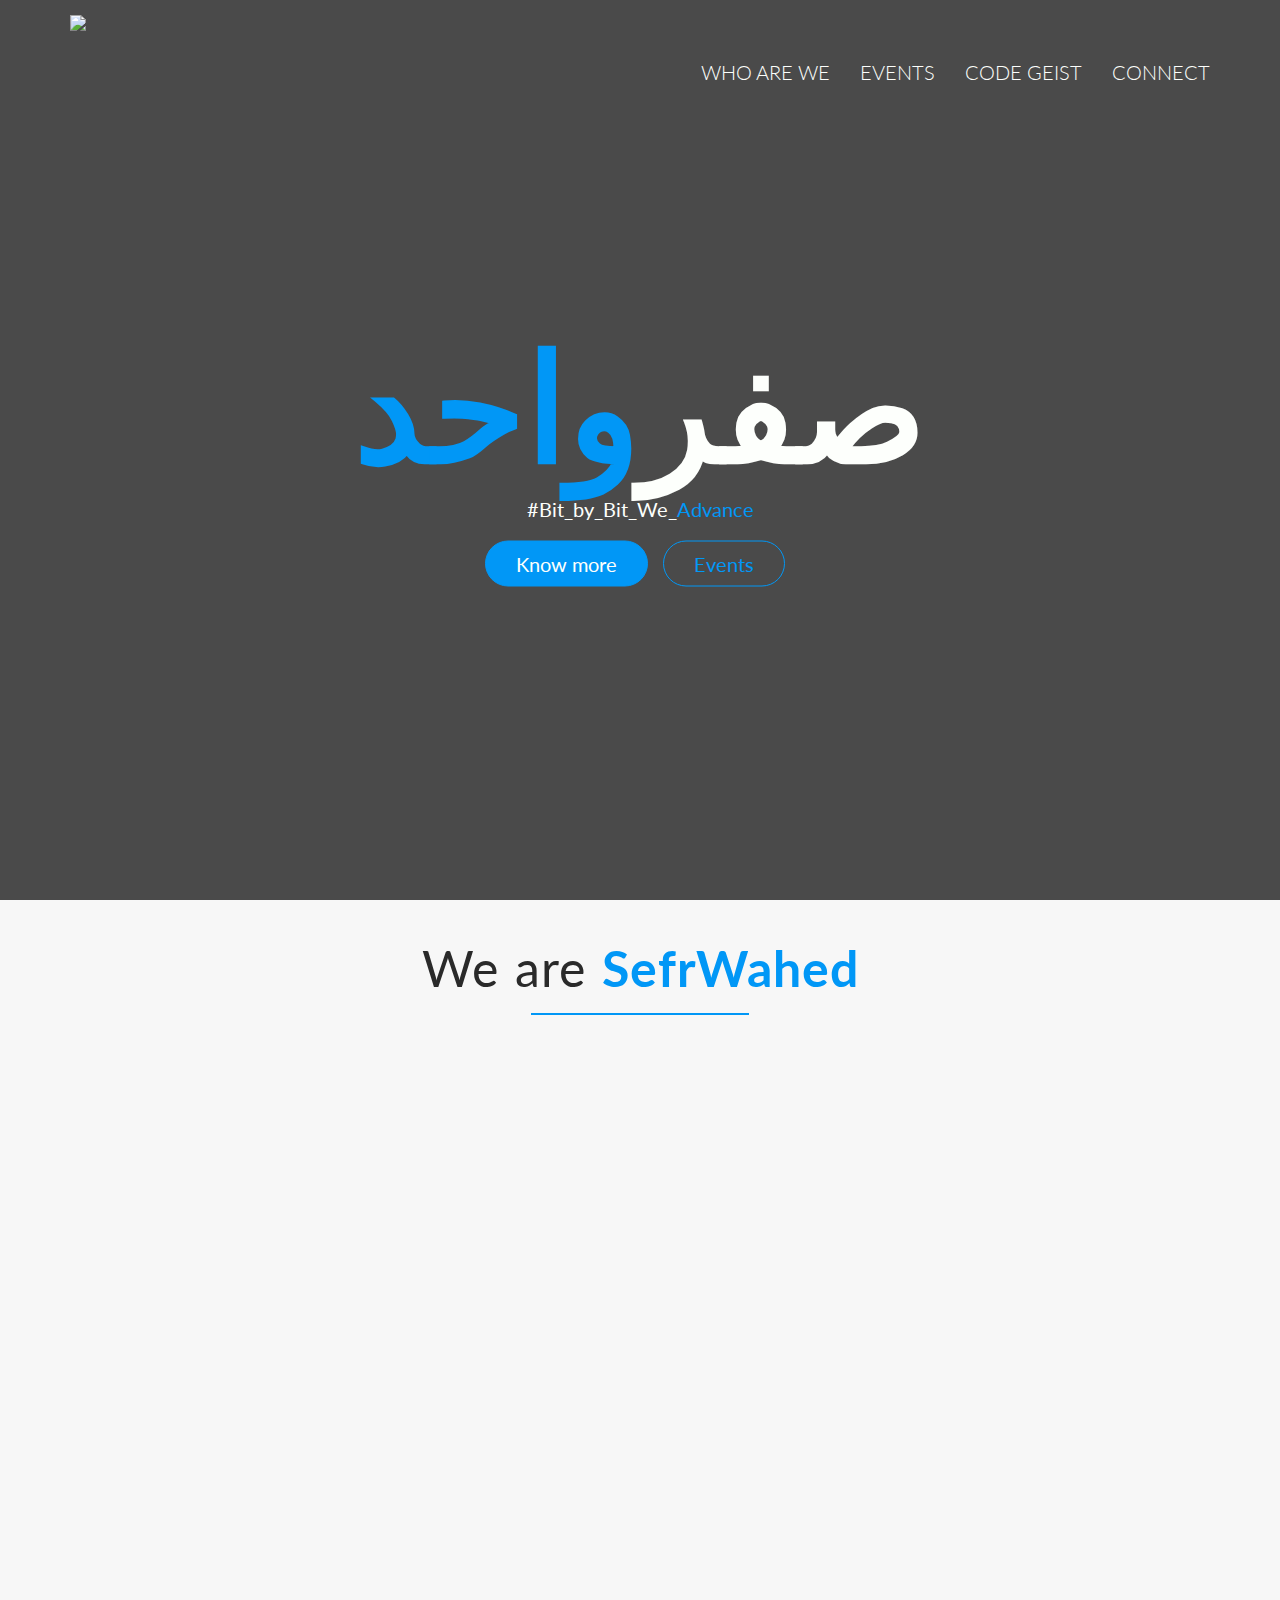
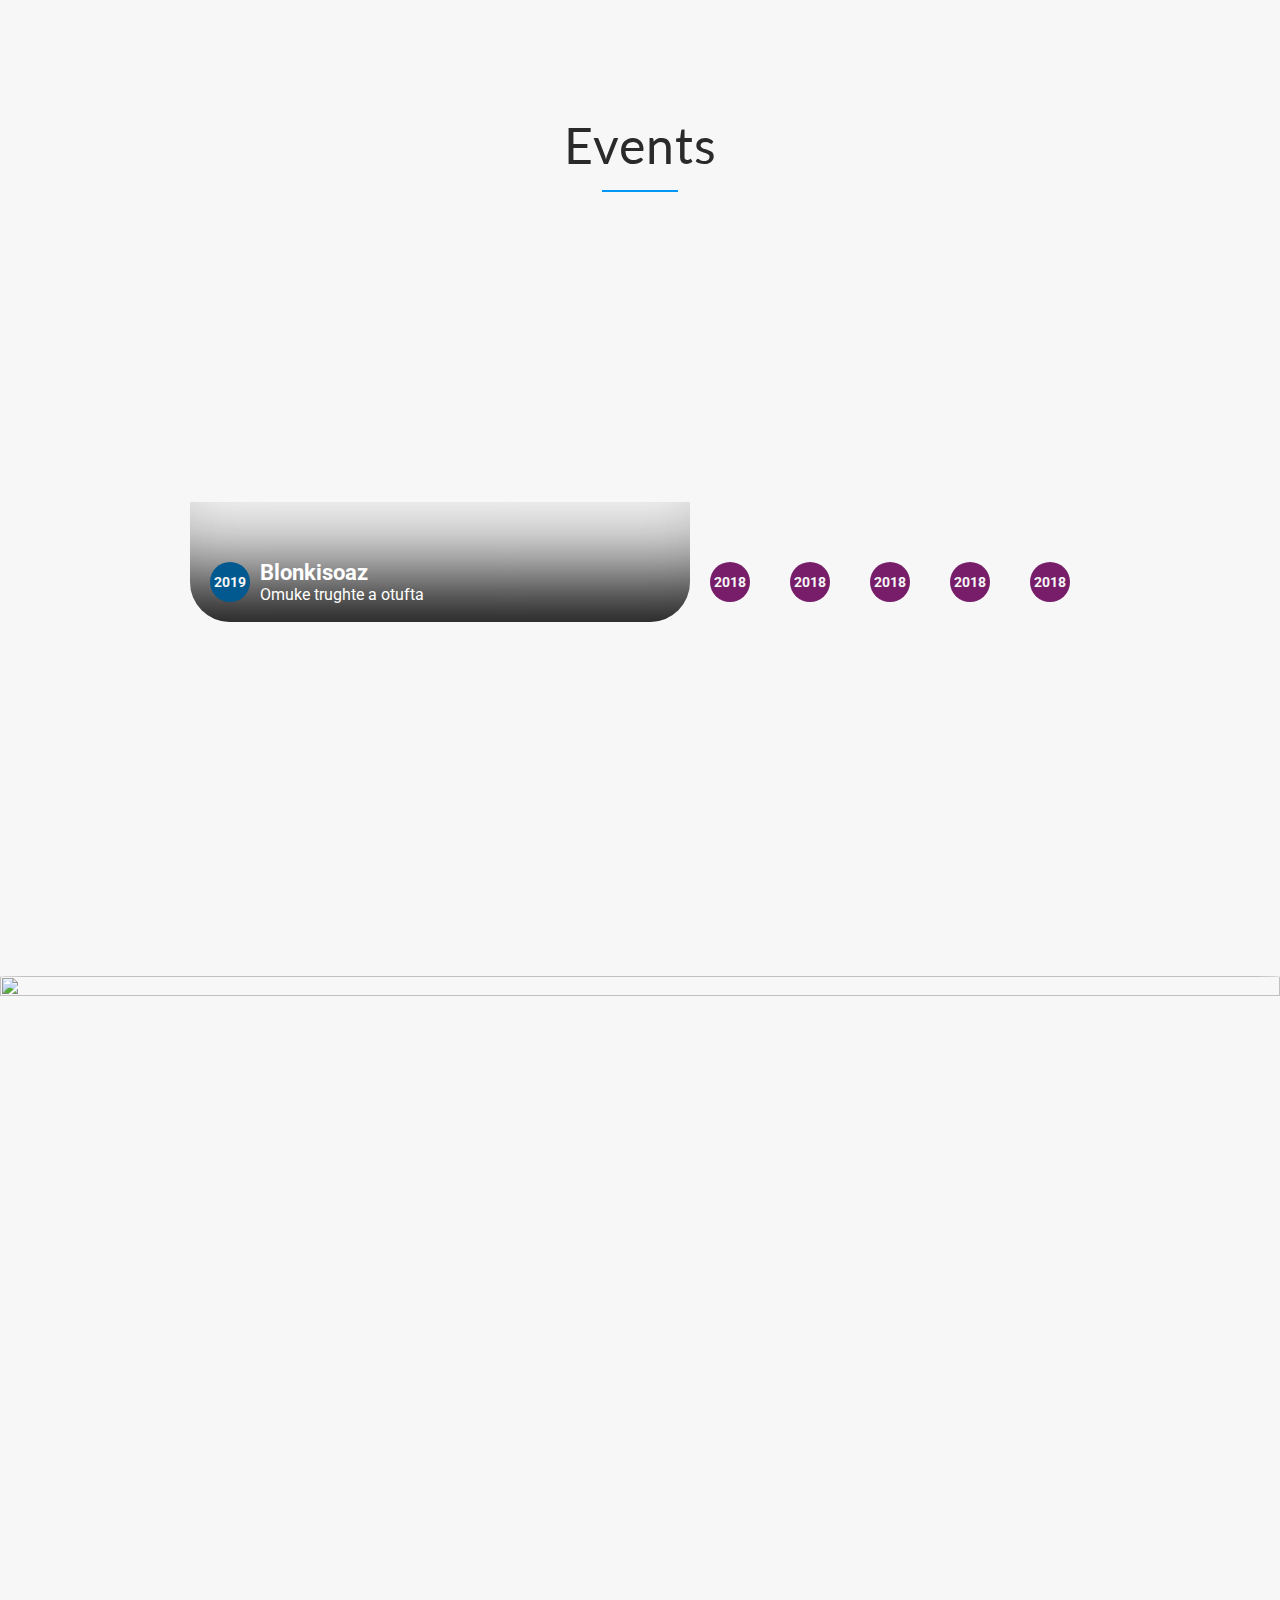
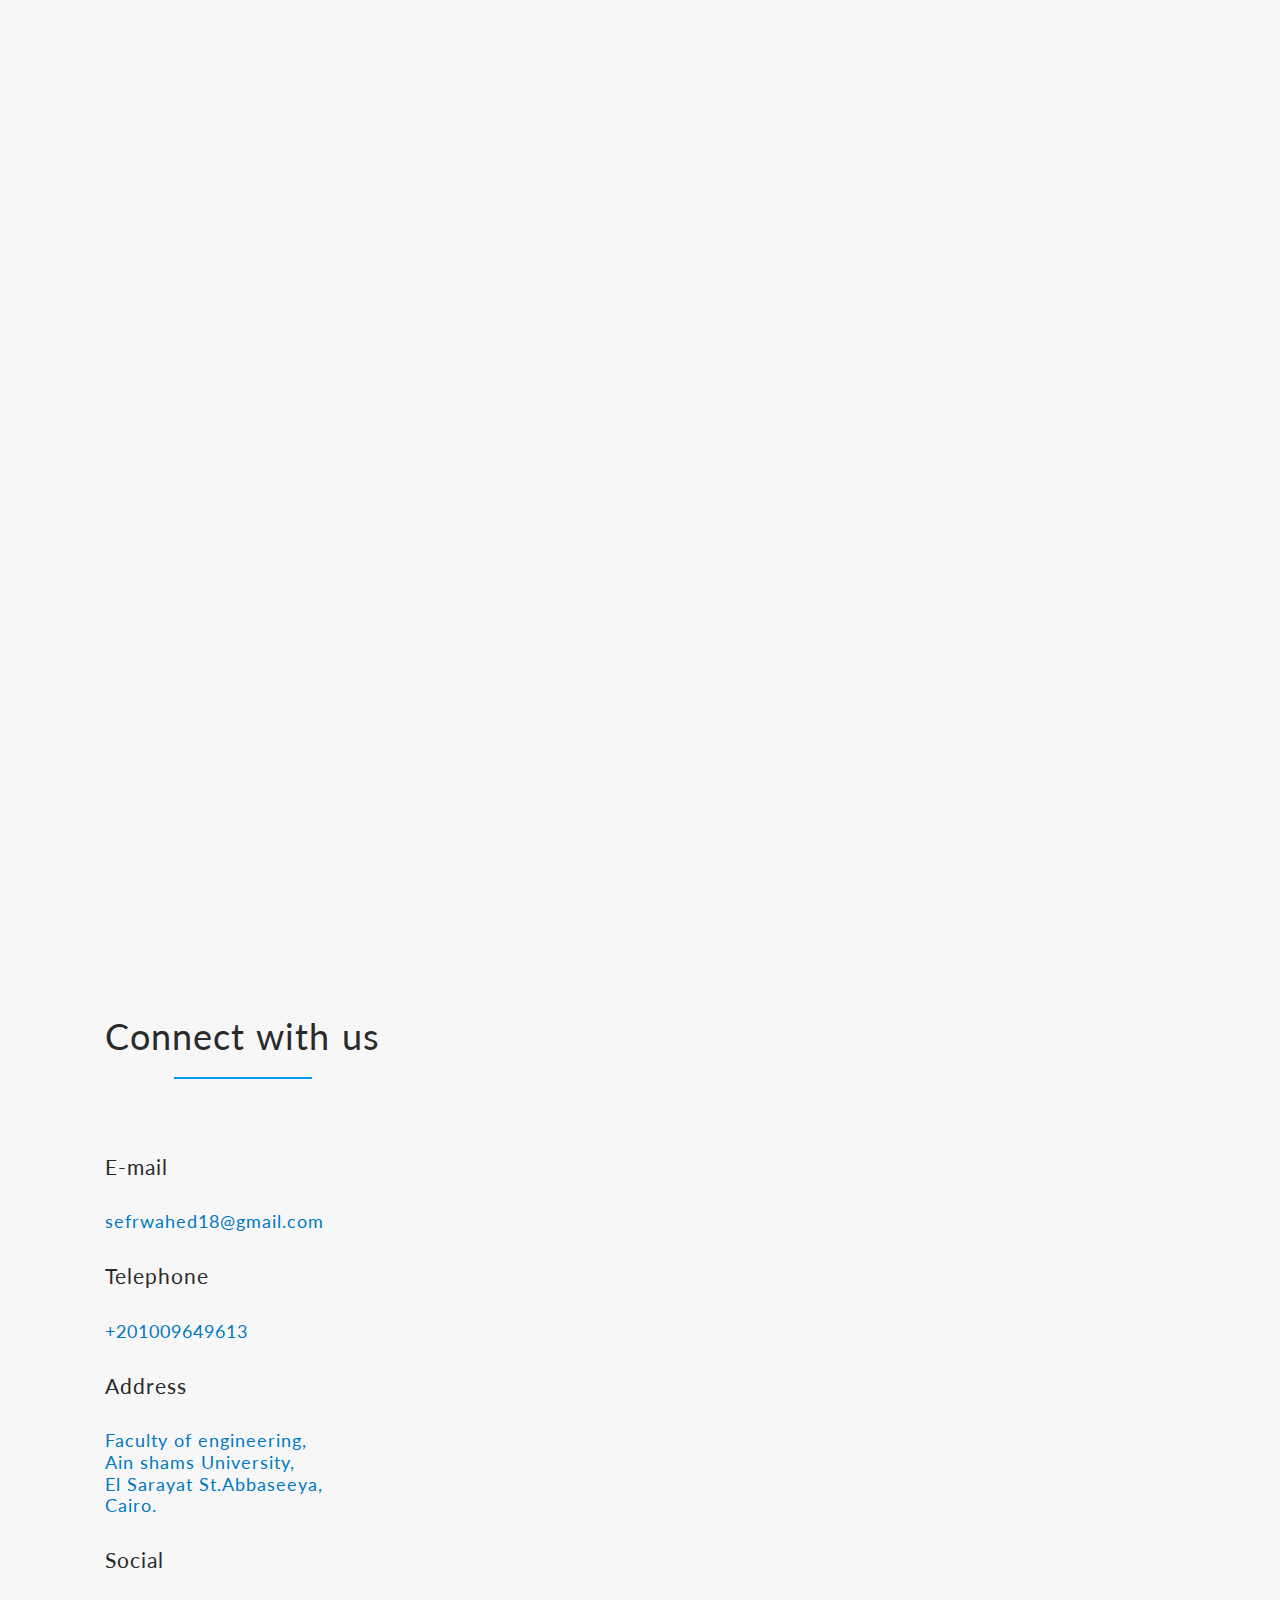
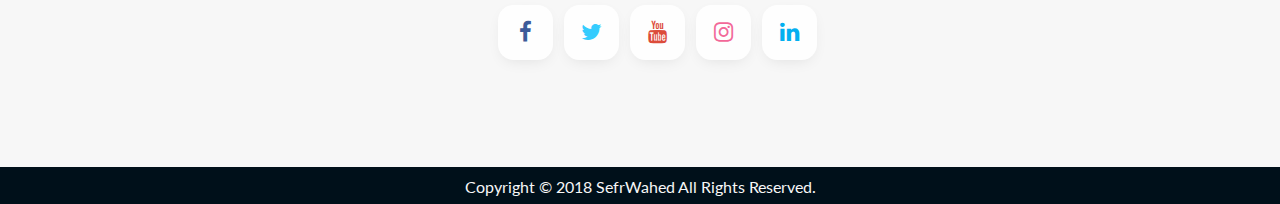
==== zeroone.html @ cf03e5b9 "eventSection" ====
<!DOCTYPE html>
<html>
<head>
  <meta charset="utf-8">
  <meta name="viewport" content="width=device-width, initial-scale=1.0">
  <link rel='stylesheet' href='https://cdnjs.cloudflare.com/ajax/libs/normalize/8.0.0/normalize.min.css'>
  <link rel='stylesheet' href='http://maxcdn.bootstrapcdn.com/font-awesome/4.3.0/css/font-awesome.min.css'>
  <link rel='stylesheet' href='https://fonts.googleapis.com/css?family=Roboto:400,700'>
  <link rel="stylesheet" href="css/style.css">
  <link rel="stylesheet" type="text/css" href="vendors/css/normalize.css">
  <link rel="stylesheet" type="text/css" href="vendors/css/ionicons.min.css">
  <link href="https://fonts.googleapis.com/css?family=Lato:100,300,400" rel="stylesheet">
  <link rel="stylesheet" type="text/css" href="vendors/css/grid.css">
  <link rel="stylesheet" type="text/css" href="vendors/css/animate.css">
  <link rel="stylesheet" type="text/css" href="vendors/css/style.css">
  <link rel="stylesheet" type="text/css" href="resources/css/queries.css">
  <link rel="stylesheet" type="text/css" href="resources/css/zerone.css">
  <title> ZerOne</title>
</head>
<body>
  <header id="top">
    <nav>
      <div class="row">
        <a  href="#top"><img src="resources/images/logo.PNG" class="logo"></a>
        <ul class="main-nav">
          <li><a class="js--scroll-to-who" href="#Who">WHO ARE WE</a></li>
          <li><a class="js--scroll-to-events" href="#events">EVENTS</a></li>
          <li><a class="js--scroll-to-code" href="#Code">CODE GEIST</a></li>
          <li><a class="js--scroll-to-CONTACT"href="#CONTACTS">CONNECT</a></li>
        </ul>
      </div>
    </nav>
    <div class="hero-text-box">
      <h1> <span class="sefr">صفر</span><span class="Wahed">واحد</span></h1>
      <h3><span class="sefr">#Bit_by_Bit_We_</span><span class="Wahed">Advance</span> </h3>
      <a href="#" class="btn1 btn-full js--scroll-to-who"> Know more </a>
      <a href="#" class="btn1 btn-ghost js--scroll-to-events"> Events </a>
    </div>
  </header>
  <section class="section section1  js--who" id="Who">
    <div class="row section-head">
    <h2>We are <span class="Wahed">SefrWahed</span></h2>
  </div>
    <div>
      <iframe width="560" height="315" src="https://www.youtube.com/embed/5kolp7b7qW8?rel=0&amp;showinfo=0" frameborder="0" allow="autoplay; encrypted-media" allowfullscreen></iframe>
      <div class="who are we js--wp-1">
        <p>SefrWahed is a student organization founded in 2012 in Faculty of Engineering Ain Shams University, being one of the first computer engineering and software focused organization in the faculty.</p><p> Since 2012, SefrWahed has strived to help, encourage and prepare students in the computer science and computer engineering field by establishing the concept of self learning and sharing experiences throughout the field, leading to a more cooperative, competitive and productive community.</p><p>Driven by the passion of learning and contributing to the field, SefrWahed&#39;s vision is to improve, compete and learn from the computer technology industry, resulting in more informed students, better prepared graduates and a more harmonious, productive and accepting industry, both locally and globally.</p>
        <p>Ever since it's inception, SefrWahed has created a community through organizing talks with industry veterens, preparing internships for students with industry leaders and organizing competitions and events to encrourage creativity and teamwork.</p>
      </div>
    </div>
  </section>
  <section class="section section2 js--events" id="events">
    <div class="row section-head">
    <h2>Events</h2>
  </div>
  <div class="row">
  <div class="try">
  <div class="options">
   <div class="option active" style="background: url('resources/images/web.jpg');  background-size: auto 100%; background-position: center;">
      <div class="shadow"></div>
      <div class="label">
         <div class="icon k19">
           <label >2019</label>
         </div>
         <div class="info">
            <div class="main">Blonkisoaz</div>
            <div class="sub">Omuke trughte a otufta</div>
         </div>
      </div>
   </div>
   <div class="option" style="background: url('resources/images/attia.jpg');  background-size: auto 100%; background-position: center;">
      <div class="shadow"></div>
      <div class="label">
         <div class="icon k18">
           <label >2018</label>
         </div>
         <div class="info">
            <div class="main">Oretemauw</div>
            <div class="sub">Omuke trughte a otufta</div>
         </div>
      </div>
   </div>
   <div class="option" style="background: url('resources/images/sefrwahed1.jpg');  background-size: auto 100%; background-position: center;">
      <div class="shadow"></div>
      <div class="label">
         <div class="icon k18">
           <label >2018</label>
         </div>
         <div class="info">
            <div class="main">Oretemauw</div>
            <div class="sub">Omuke trughte a otufta</div>
         </div>
      </div>
   </div>
   <div class="option" style="background: url('resources/images/3.jpg');  background-size: auto 100%; background-position: center;">
      <div class="shadow"></div>
      <div class="label">
         <div class="icon k18">
           <label >2018</label>
         </div>
         <div class="info">
            <div class="main">Iteresuselle</div>
            <div class="sub">Omuke trughte a otufta</div>
         </div>
      </div>
   </div>
   <div class="option" style="background: url('resources/images/2.jpg');  background-size: auto 100%; background-position: center;">
      <div class="shadow"></div>
      <div class="label">
         <div class="icon k18">
            <label >2018</label>
         </div>
         <div class="info">
            <div class="main">Idiefe</div>
            <div class="sub">Omuke trughte a otufta</div>
         </div>
      </div>
   </div>
   <div class="option" style="background: url('resources/images/security.jpg');  background-size: auto 100%; background-position: center;">
      <div class="shadow"></div>
      <div class="label">
         <div class="icon k18">
           <label >2018</label>
         </div>
         <div class="info">
            <div class="main">Inatethi</div>
            <div class="sub">Omuke trughte a otufta</div>
         </div>
      </div>
   </div>
</div>
</div>
</div>
  </section>
  <section class="section section3 js--code" id="Code">
    <div class="col span-1-of-2">
      <img src="resources/images/logo1.PNG" class="img-box">
    </div>
    <div class="col span-1-of-2 box2 js--wp-code">
      <h2>Code Geist</h2>
    <iframe width="560" height="315" src="https://www.youtube.com/embed/niTuT5bFEy4?rel=0&amp;showinfo=0" frameborder="0" allow="autoplay; encrypted-media" allowfullscreen></iframe>
      <p>CodeGeist is a hackathon organized by Sefr Wahed that took place in August 2018.<br>Focusing on undergrad students, teams of 5 competed in making the most innovative, useful and robust product in 3 days of non-stop brainstorming and coding.<br>We would like to thank everyone paricpated in Code Geist.<br> And for who missed it.<span class="Wahed">Wait for us next year!</span></p>
      </div>
  </section>
  <section class="section section4" id="CONTACTS">
    <div class="row box4">
      <div class="col span-2-of-3 contact-box js--wp-touch">
        <h2>Get in Touch</h2>
        <h4>Please fill out the quick form and we will be in touch with lightning speed.</h4>
        <div class="contact-form">
          <form method="post" action="#" class="contact-form">
            <input type="text" placeholder="Name" name="name" required class="name">
            <input type="email" placeholder="Your E-mail address" name="mail" required class="name">
            <textarea name="message"  placeholder="Your message" ></textarea>
            <div class="row" ><h6 class="tag-checkbox">Would you like to receive newsletters ?</h6> <input type="checkbox" name="news" id="news" checked> Yes,please </div>
            <input type="submit" name="Submit" value="Submit" class="btn btn-full">
          </form>
        </div>
      </div>
      <div class="col span-1-of-3 contact-box box5">
        <h2>Connect with us</h2>
        <h4 class="mail">E-mail</h4>
        <label>sefrwahed18@gmail.com</label>
        <H4>Telephone</h4>
        <label>+201009649613</label>
        <H4>Address</h4>
        <label>Faculty of engineering,<br>Ain shams University,<br>El Sarayat St.Abbaseeya,<br>Cairo.</label>
        <H4>Social</h4>
          <div class="row">
          <div class="social-btns">
            <a class="btn facebook" target="_blank" href="https://www.facebook.com/zeroone.asu/"><i class="fa fa-facebook"></i></a>
            <a class="btn twitter" target="_blank" href="https://twitter.com/sefrwahed"><i class="fa fa-twitter"></i></a>
            <a class="btn youtube" target="_blank" href="https://www.youtube.com/channel/UC7ykE0fbUE13tGnnqH4QJbw"><i class="fa fa-youtube"></i></a>
            <a class="btn instagram" target="_blank" href="https://www.instagram.com/zeroone.asu/"><i class="fa fa-instagram"></i></a>
            <a class="btn linkedin" target="_blank" href="https://lnkd.in/gFaU6pb"><i class="fa fa-linkedin"></i></a>
          </div>
        </div>
      </div>
    </div>
  </section>
  <footer>
    <h5>Copyright &copy; 2018 SefrWahed All Rights Reserved.</h5>
  </footer>
  <script src='https://cdnjs.cloudflare.com/ajax/libs/jquery/3.3.1/jquery.min.js'></script>
  <script src="https://ajax.googleapis.com/ajax/libs/jquery/1.11.2/jquery.min.js"></script>
  <script src="vendors/js/jquery.waypoints.min.js"></script>
  <script src="resources/js/script.js"></script>
</body>
</html>
---- vendors/css/style.css ----
.try {
  display: flex;
  flex-direction: row;
  justify-content: center;
  align-items: center;
  overflow: hidden;
  font-family: 'Roboto', sans-serif;
}
.try .credit {
  position: absolute;
  bottom: 20px;
  left: 20px;
  color: #000;
}
.try .options {
  display: flex;
  flex-direction: row;
  align-items: stretch;
  overflow: hidden;
  min-width: 600px;
  max-width: 900px;
  width: calc(100% - 100px);
  height: 400px;
}
@media screen and (max-width: 718px) {
  .try .options {
    min-width: 520px;
  }
  .try .options .option:nth-child(5) {
    display: none;
  }
}
@media screen and (max-width: 638px) {
  .try .options {
    min-width: 440px;
  }
  .try .options .option:nth-child(4) {
    display: none;
  }
}
@media screen and (max-width: 558px) {
  .try .options {
    min-width: 360px;
  }
  .try .options .option:nth-child(3) {
    display: none;
  }
}
@media screen and (max-width: 478px) {
  .try .options {
    min-width: 280px;
  }
  .try .options .option:nth-child(2) {
    display: none;
  }
}
.try .options .option {
  position: relative;
  overflow: hidden;
  min-width: 60px;
  margin: 10px;
  cursor: pointer;
  transition: 0.5s cubic-bezier(0.05, 0.61, 0.41, 0.95);
}
.try .options .option.active {
  flex-grow: 10000;
  -webkit-transform: scale(1);
          transform: scale(1);
  max-width: 600px;
  margin: 0px;
  border-radius: 40px;
  background-size: auto 100%;
  /*&:active {
     transform:scale(0.9);
  }*/
}
.try .options .option.active .shadow {
  box-shadow: inset 0 -120px 120px -120px black, inset 0 -120px 120px -100px black;
}

.try .options .option.active .label {
  bottom: 20px;
  left: 20px;
}
.try .options .option.active .label .info > div {
  left: 0px;
  opacity: 1;
}
.try .options .option:not(.active) {
  flex-grow: 1;
  border-radius: 30px;
}
.try .options .option:not(.active) .shadow {
  bottom: -40px;
  box-shadow: inset 0 -120px 0px -120px black, inset 0 -120px 0px -100px black;
}
.try .options .option:not(.active) .label {
  bottom: 10px;
  left: 10px;
}
.try .options .option:not(.active) .label .info > div {
  left: 20px;
  opacity: 0;
}
.try .options .option .shadow {
  position: absolute;
  bottom: 0px;
  left: 0px;
  right: 0px;
  height: 120px;
  transition: 0.5s cubic-bezier(0.05, 0.61, 0.41, 0.95);
}
---- resources/css/zerone.css ----
/* ----------------------------------------------------------------------------------------------------------------------------------*/
/* -----------------------------------------------------------MAIN BODY--------------------------------------------------------------*/
/* ----------------------------------------------------------------------------------------------------------------------------------*/
*{
  margin: 0;
  padding: 0;
  box-sizing: border-box;
}

*:focus{outline: none;}

html {
  background-color: #f7f7f7;
  color: #555;
  font-family: "Lato" , "Arial" ,sans-serif;
  font-size: 20px;
  font-weight: 300;
  color: #000;
  text-rendering: optimizeLegibility;
}
.row{
  max-width: 1140px;
  margin: 0 auto;
}

h1{
  margin: 0 auto;
  font-size: 750%;
}
h3{
  color: #AAA;
  font-size: 100%;
  font-weight: 400;
}
h2
{
  font-size: 250%;
  font-weight: 400;
  display: inline-block;
  margin: 0 auto;
  letter-spacing: 1px;
  word-spacing: 2px;
  color: #2a2a2a;
}
h2::after{
  display: block;
  height: 2px;
  background-color: #0197F6;
  content: " ";
  width: 50%;
  margin: 0 auto;
  margin-top: 15px;
}
section{
  text-align: center;
}
iframe{
  margin: 0 auto;
}
.sefr{color: #FDFFFC;}
.Wahed{color: #0197F6}
.section-head{
  margin: 30px auto;
  padding-top: 3%;
}
/* ----------------------------------------------------------------------------------------------------------------------------------*/
/* ---------------------------------------------------------HEADER ELEMENT-----------------------------------------------------------*/
/* ----------------------------------------------------------------------------------------------------------------------------------*/
header {
  background: linear-gradient(rgba(0, 0, 0, 0.7),rgba(0, 0, 0, 0.7)),url('img/hero.jpg');
  background-size: cover;
  background-position: center;
  background-attachment: fixed;
  height: 100vh ;
}
.hero-text-box{
  text-align: center;
  position: absolute;
  width: 1140PX;
  top: 50%;
  left: 50%;
  transform: translate(-50%,-50%);
}
/* ----------------------------------------------------------------------------------------------------------------------------------*/
/* ----------------------------------------------------------- BUTTONS --------------------------------------------------------------*/
/* ----------------------------------------------------------------------------------------------------------------------------------*/
.btn1:link,
.btn1:visited,input[type=submit] {
  display: inline-block;
  margin-top: 20px;
  margin-right: 10px;
  padding: 10px 30px;
  font-weight: 400;
  text-decoration: none;
  border-radius: 200px;
  transition: background-color 0.2s, color 0.2s, border 0.2s;
}
.btn-full:link,.btn-full:visited,input[type=submit] {
  background-color: #0197F6;
  border: 1px solid #0197F6;
  color:  #FDFFFC;
}
.btn-ghost:link,.btn-ghost:visited{
  border: 1px solid #0197F6;
  color:#0197F6;
}
.btn1:hover,.btn1:active,input[type=submit]:hover,input[type=submit]:active{
    background-color: #0178c3;
}
.btn-full:hover,.btn-full:active,input[type=submit]:hover,input[type=submit]:active{
  border: 1px solid #0178c3;
}
.btn-ghost:hover,.btn-ghost:active{
  border: 1px solid #0178c3;
  color:#FDFFFC;
}
/* ----------------------------------------------------------------------------------------------------------------------------------*/
/* -------------------------------------------------------- NAVIGATION BAR ----------------------------------------------------------*/
/* ----------------------------------------------------------------------------------------------------------------------------------*/
.logo {
  height: 120px;
  width: auto;
  float: left;
  margin-top: 15px;
}
.main-nav{
  float: right;
  list-style: none;
  margin-top: 60px;
}
.main-nav li {
  display: inline-block;
  margin-left: 25px;
}
/* -----------------------------------------------------------------------------------------------------------------------------------*/
/* --------------------------------------------------------- NAV BUTTONS ------------------------------------------------------------*/
/* ----------------------------------------------------------------------------------------------------------------------------------*/
.main-nav li a:link,.main-nav li a:visited{
  color: #FDFFFC;
  text-decoration: none;
  font-size: 100%;
  font-weight: 300;
  padding: 10px 0;
  border-bottom:  2px solid transparent;
  transition: border-bottom 0.2s;
}
.main-nav li a:hover,.main-nav li a:active{
  border-bottom:  2px solid #0178c3;
}
/* ----------------------------------------------------------------------------------------------------------------------------------*/
/* ---------------------------------------------------------- sticky NAV ------------------------------------------------------------*/
/* ----------------------------------------------------------------------------------------------------------------------------------*/
.sticky.animated{
  position: fixed;
  top: 0;
  left: 0;
  width: 100%;
  background-color: rgba(0,16,26,1);
  box-shadow: 0 2px 2px #111;
  z-index: 9999;
}
.nav-logo{
  height: 60px;
  width: auto;
  float: left;
  margin: 7px 0;
}
.sticky.animated .main-nav{
  margin-top: 25px;
}
.sticky.animated .main-nav li a:link,
.sticky.animated .main-nav li a:visited{
  color: #efefef;
  font-size: 90%;
  font-weight: 400;
  padding: 10px 0;
}
.sticky.animated .logo{
  height: 60px;
  width: auto;
  float: left;
  margin: 7px 0;
}
/* ------------------------------------------------------ WHO ARE WE SECTION --------------------------------------------------------*/
.icon1{
  display: inline-block;
  color: #0178c3;
  font-size: 300%;
  margin-bottom: 0;}
.who{
  width: 80%;
  height: auto;
  margin-left: 10%;
  font-size: 85%;
  font-weight: 400;
  letter-spacing: 1px;
  word-spacing: 2px;
  line-height: 145%;
  padding: 1%;
}
.section1 .h2{
  font-weight: 400;
}
.section1 .Wahed{
  font-weight: bold;
}
.section1 .section-head{
    margin-bottom: 15px;
    margin-top: 0;
}
/*--------------------------------------------------------------- EVENTS SECTION --------------------------------------------------------------*/
.section2
{
  height: 100vh;
  padding-bottom: 2%;
}

body .options .option .label {
  display: flex;
  position: absolute;
  right: 0px;
  height: 40px;
  transition: 0.5s cubic-bezier(0.05, 0.61, 0.41, 0.95);
  text-align: left;
}
.try .options .option .label .icon {
  display: flex;
  flex-direction: row;
  justify-content: center;
  align-items: center;
  min-width: 40px;
  max-width: 40px;
  height: 40px;
  border-radius: 100%;
  color: #f7f7f7;
  font-size: 70%;
  font-weight: bold;
}
.try .options .option .label .info {
  display: flex;
  flex-direction: column;
  justify-content: center;
  margin-left: 10px;
  color: white;
  white-space: pre;
}
.try .options .option .label .info > div {
  position: relative;
  transition: 0.5s cubic-bezier(0.05, 0.61, 0.41, 0.95), opacity 0.5s ease-out;
}
.try .options .option .label .info .main {
  font-weight: bold;
  font-size: 110%;
}
.try .options .option .label .info .sub {
  transition-delay: .1s;
  font-size: 80%;
  font-weight: 400;
}
.k18{
  background-color: #771d6a;
}
.k19{
  background-color: #015990;
}
/*--------------------------------------------------------------- CODE GEIST SECTION --------------------------------------------------------------*/
.section3{
  margin: 0;
  color: #FDFFFC;
  background: linear-gradient(rgba(0, 0, 0, 0.8),rgba(0, 0, 0, 0.8)),url('img/sefrwahed.jpg');
  background-size: cover;
  background-position: center;
  background-attachment: fixed;
  height: 105vh;
}
.img-box{
  height: 65%;
  width: 100%;
  border-radius: 3%;
}
.section3 h2{
  margin-bottom: 30px;
  color: #FDFFFC;
}
.section3 p{
  text-align: center;
  margin: 30px auto;
  font-weight: 400;
  font-size: 100%;
  width: 560px;
}
.section3 .Wahed{
  font-weight: bold;
  font-size: 120%;
}
.box2{
  padding-top: 2%;
  opacity: 0;
  animation-duration: 1s;
}
.box2.animated{
  opacity: 1;
}
/*--------------------------------------------------------------- CONTACT --------------------------------------------------------------*/
.section4{
  margin-top: 0;
  padding: 50px;
  padding-bottom: 10;
  color: #000;
}
.contact-box{
  text-align: left;
}
.section4 h2{
  font-size: 200%;
  text-align: left;
}
.section4 h4{
  margin: 3% auto;
  color: #2a2a2a;
  font-size: 130%;
  font-weight: 400;
}
.box4{
  padding-left: 3%;
}
.section4 input[type=text],input[type=email],textarea{
  display: block;
  margin: 4% 0;
  width: 80%;
  padding: 2%;
  border-radius: 2px;
  border: 1px solid #ccc;
}
textarea{
  width: 80%!important;
  padding-bottom: 3%;
  height: auto!important;
}
.tag-checkbox{
  display: inline-block;
  font-size: 90%;
  font-weight: 400;
  margin-right: 5%;
}
input[type=submit]{
  margin-top: 5% ;
  border-radius: 5%;
  width: 30%;
}
.box5{
  font-size: 90%;
  font-weight: 400;
  letter-spacing: 1PX;
  line-height: 120%;
  color: #0178c3;
  margin: 2% 0;
}
.box5 h4{
  font-size: 115%;
}
.box5 h2{
  margin-bottom: 4%;
}
.box5 h2::after{
  margin-top:  30px;
}
/*-------------------------------------------------------- SOCIAL BUTTONS ---------------------------------------------------*/
.social-btns .btn,
.social-btns .btn:before,
.social-btns .btn .fa {
  transition: all 0.35s;
  transition-timing-function: cubic-bezier(0.31, -0.105, 0.43, 1.59);
}
.social-btns .btn:before {
  top: 90%;
  left: -110%;
}
.social-btns .btn .fa {
  -webkit-transform: scale(0.8);
          transform: scale(0.8);
}
.social-btns .btn.facebook:before {
  background-color: #3b5998;
}
.social-btns .btn.facebook .fa {
  color: #3b5998;
}
.social-btns .btn.twitter:before {
  background-color: #3cf;
}
.social-btns .btn.twitter .fa {
  color: #3cf;
}
.social-btns .btn.youtube:before {
  background-color: #dc4a38;
}
.social-btns .btn.youtube .fa {
  color: #dc4a38;
}
.social-btns .btn.instagram:before {
  background-color: #f26798;
}
.social-btns .btn.instagram .fa {
  color: #f26798;
}
.social-btns .btn.linkedin:before {
  background-color: #00aff0;
}
.social-btns .btn.linkedin .fa {
  color: #00aff0;
}
.social-btns .btn:focus:before,
.social-btns .btn:hover:before {
  top: -10%;
  left: -10%;
}
.social-btns .btn:focus .fa,
.social-btns .btn:hover .fa {
  color: #fff;
  -webkit-transform: scale(1);
          transform: scale(1);
}
.social-btns {
  height: 90px;
  margin: auto;
  font-size: 0;
  text-align: center;
}
.social-btns .btn {
  display: inline-block;
  background-color: #fff;
  width: 55px;
  height: 55px;
  line-height: 55px;
  margin: 0 5px;
  text-align: center;
  position: relative;
  overflow: hidden;
  border-radius: 28%;
  box-shadow: 0 5px 15px -5px rgba(0,0,0,0.1);
  opacity: 0.99;
}
.social-btns .btn:before {
  content: '';
  width: 120%;
  height: 120%;
  position: absolute;
  -webkit-transform: rotate(45deg);
          transform: rotate(45deg);
}
.social-btns .btn .fa {
  font-size: 28px;
  vertical-align: middle;
}
/*------------------------------------------------------- Footer -------------------------------------*/
footer{
  background-color: rgba(0,16,26,1);
  color: #f7f7f7;
  text-align: center;
  height: 37PX;
  padding: 10PX;
  width: 100%;
}
h5{
  font-size: 80%;
  font-weight: 400;
}
/*------------------------------------------------------- animations -------------------------------------*/
.js--wp-touch,.js--wp-event1,.js--wp-event2,.js--wp-event3{
  opacity: 0;
  animation-duration: 1s;
}
.js--wp-touch.animated, .js--wp-event1.animated, .js--wp-event2.animated, .js--wp-event3.animated{
  opacity: 1;
}
.js--wp-1{
  opacity: 0;
  animation-duration: 2s;
}
.js--wp-1.animated{
  opacity: 1;
}
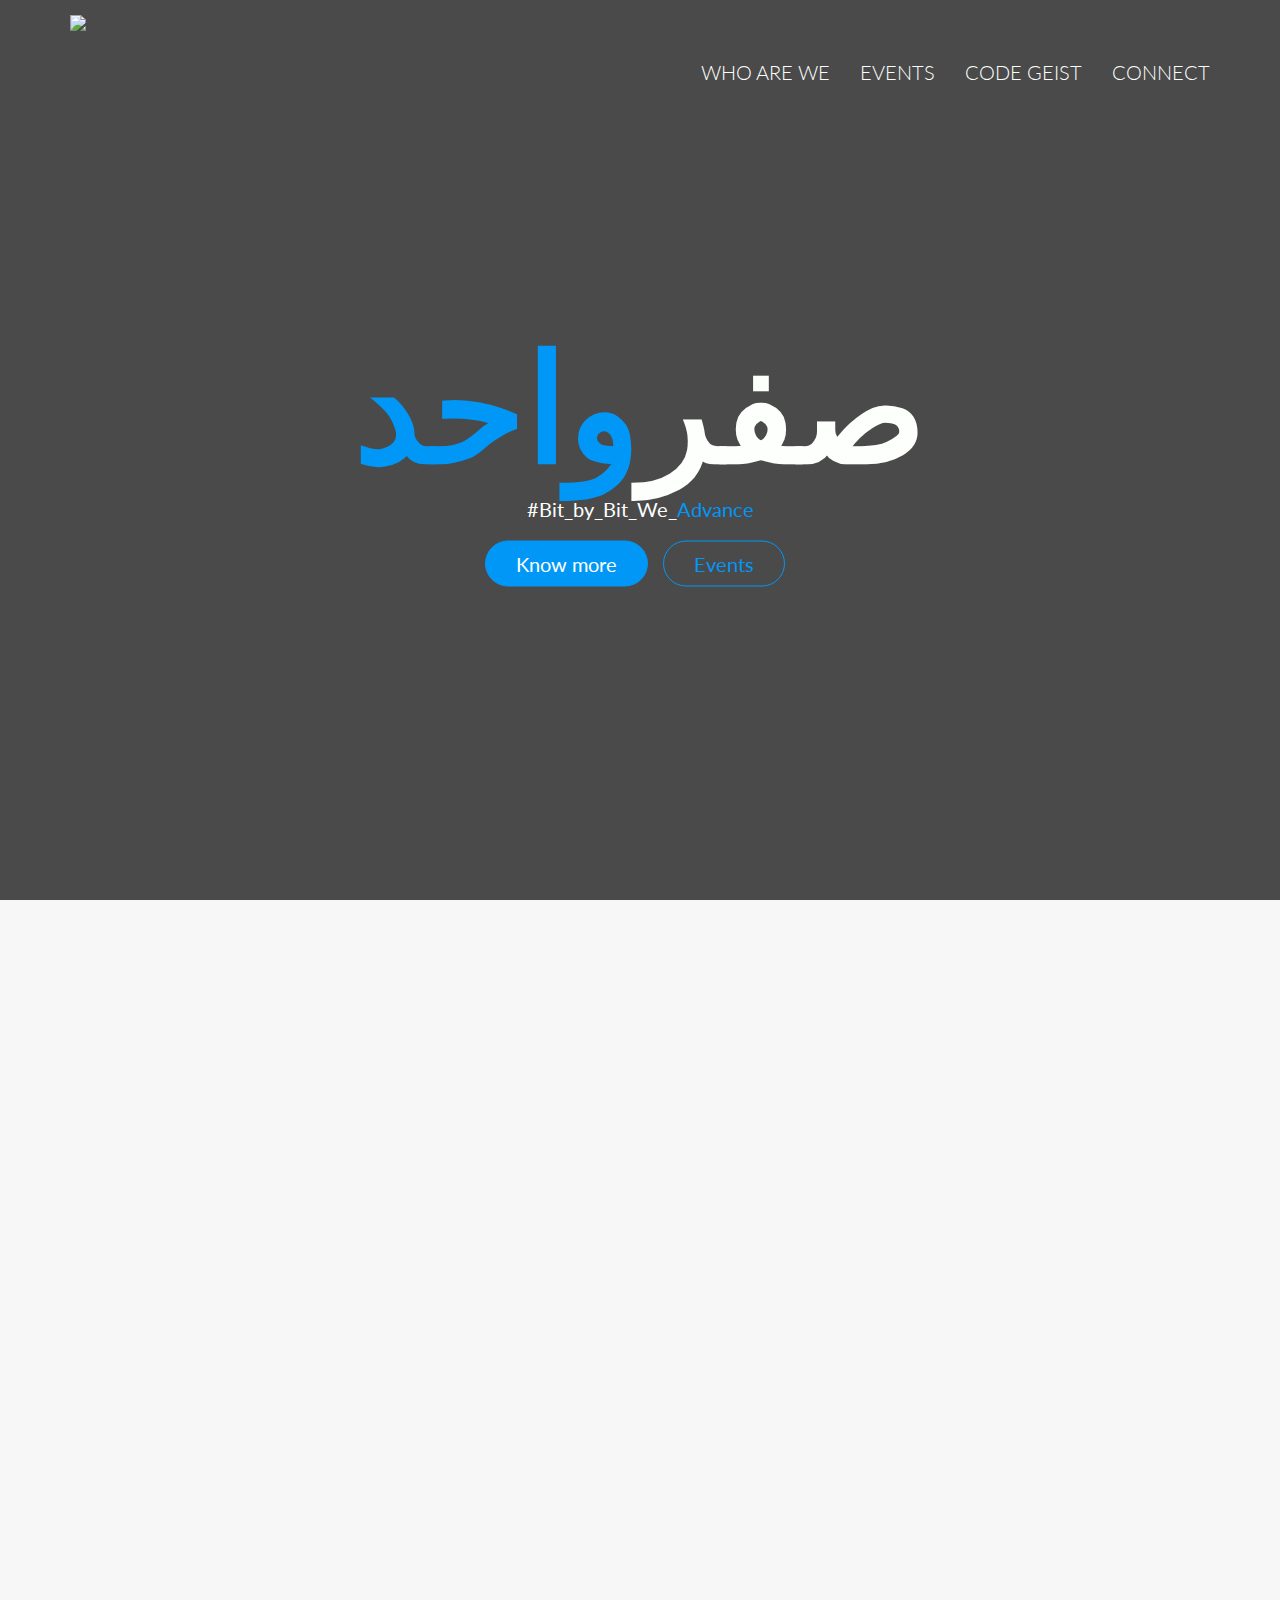
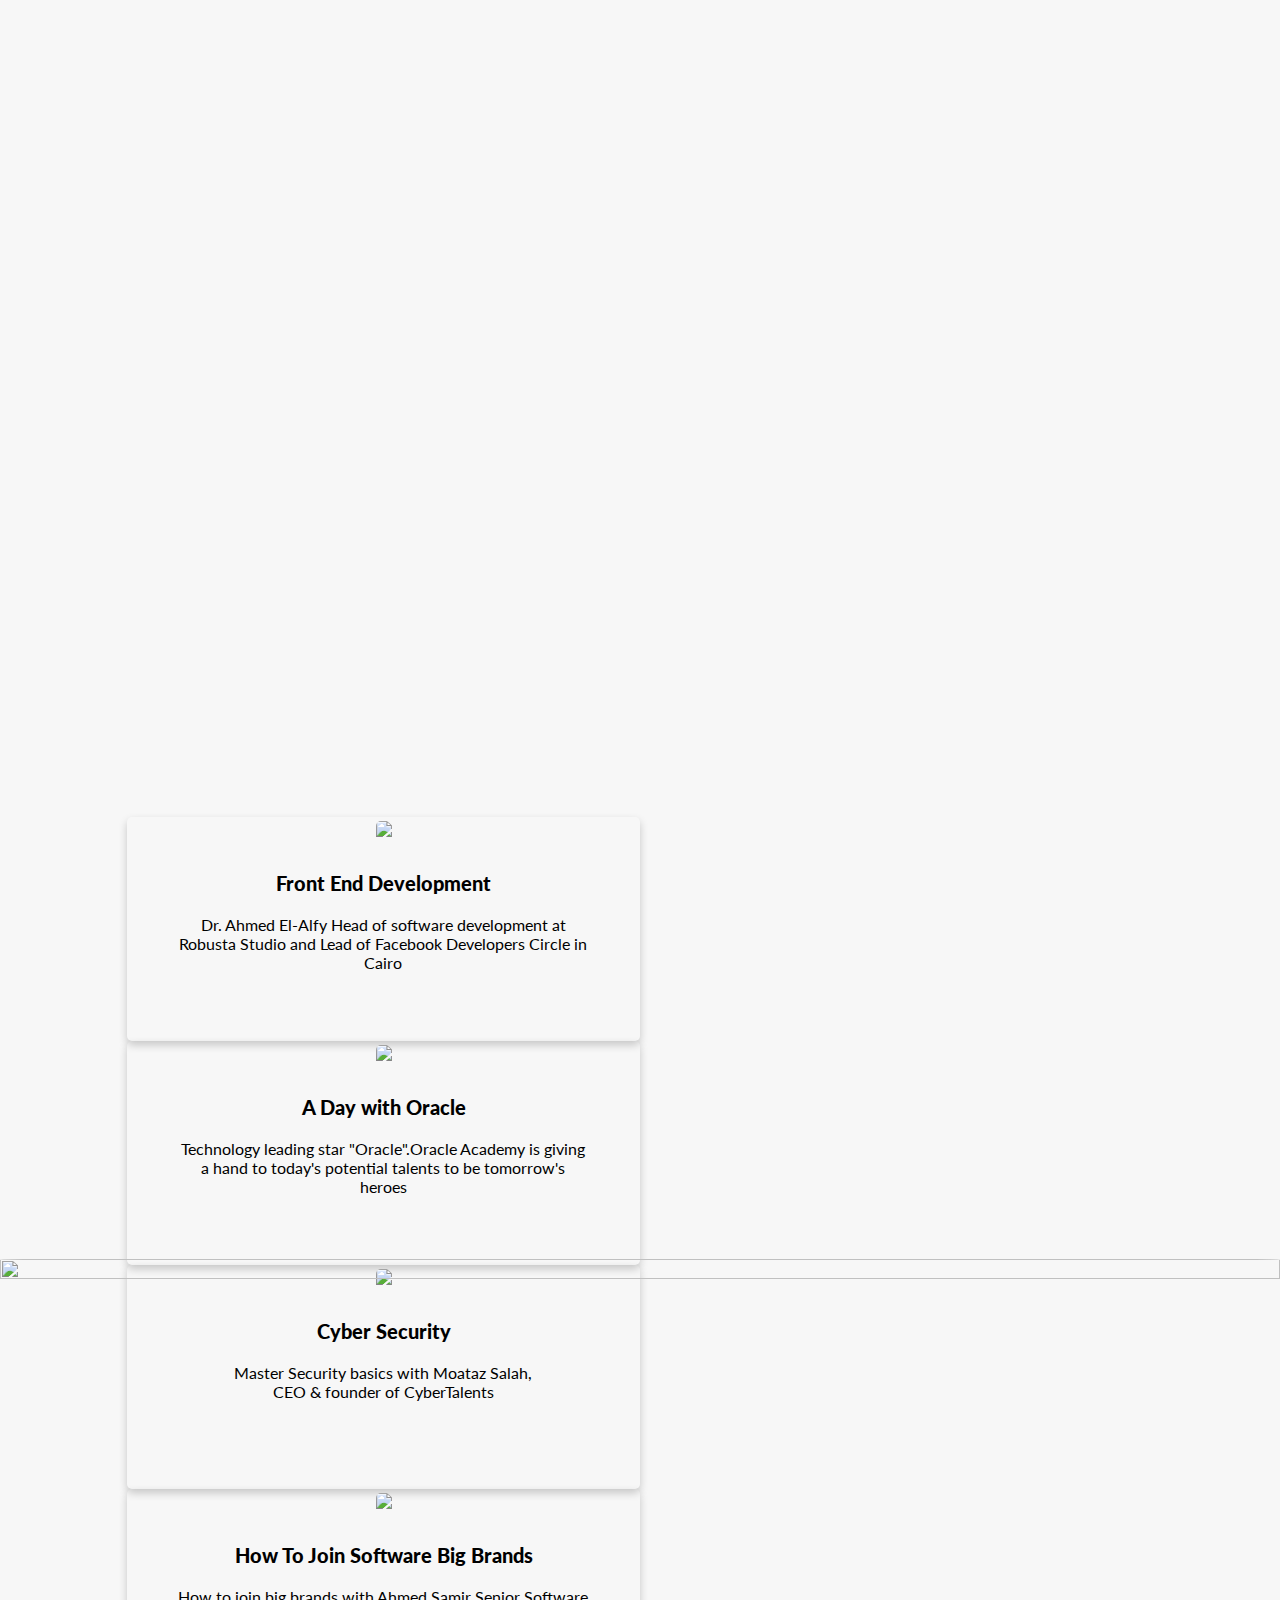
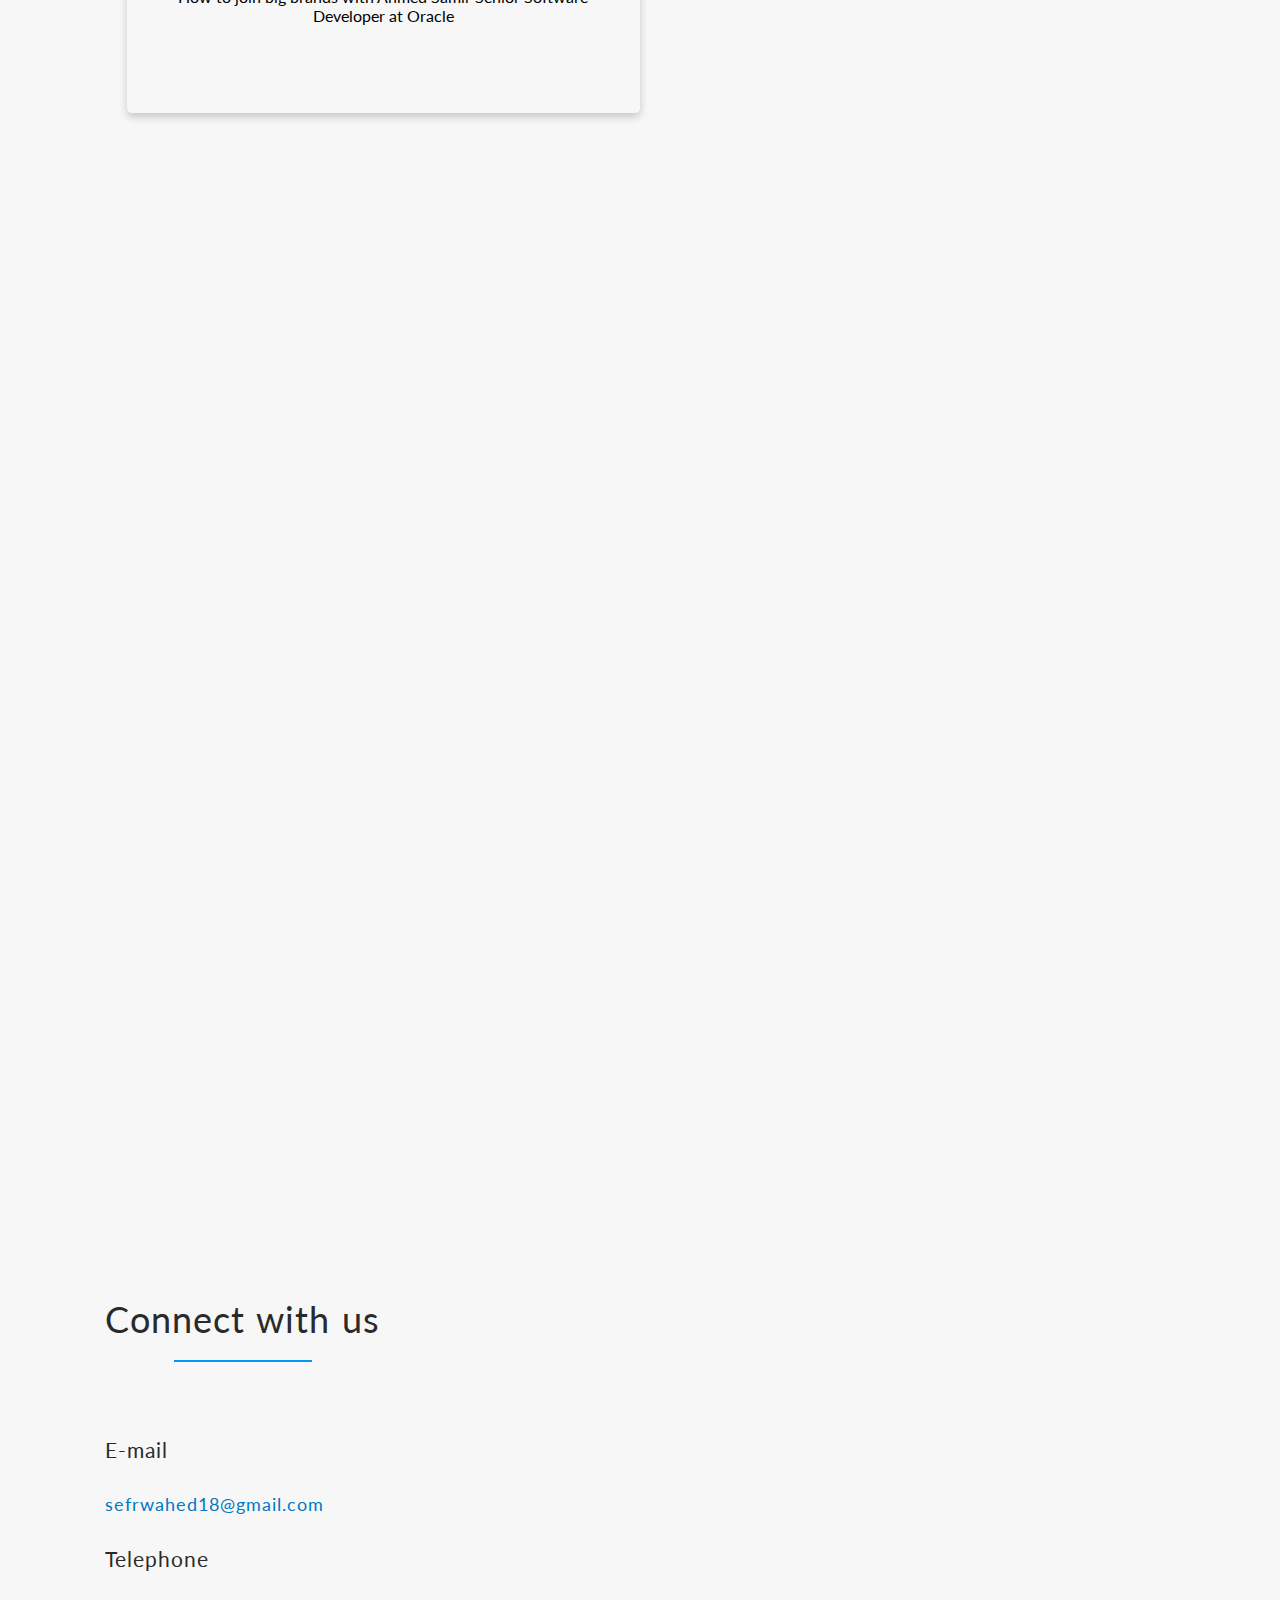
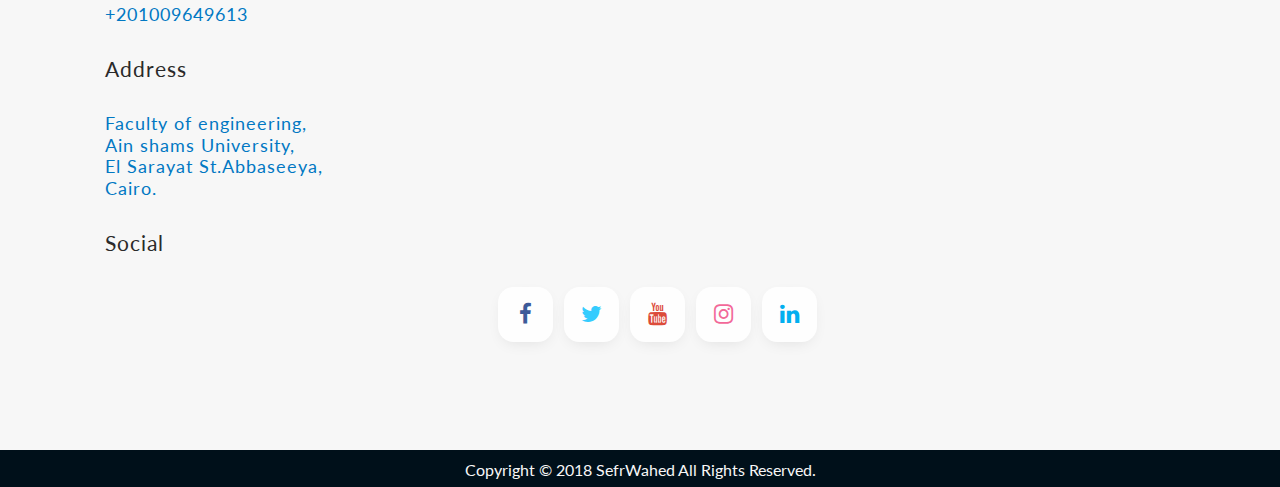
==== commit 00e034f8: "fixed email link" ====
--- a/zeroone.html
+++ b/zeroone.html
@@ -38,99 +38,65 @@
     </div>
   </header>
   <section class="section section1  js--who" id="Who">
-    <div class="row section-head">
-    <h2>We are <span class="Wahed">SefrWahed</span></h2>
-  </div>
-    <div>
+    <div class="row">
+      <div class="col span-1-of-2 who js--wp-1">
+        <h2>We are <span class="Wahed">SefrWahed</span></h2>
+        <p><span class="Wahed">SefrWahed</span> is a student organization founded in 2012 in Faculty of Engineering Ain Shams University, being one of the first computer engineering and software focused organization in the faculty.</p>
+        <p> Since 2012, <span class="Wahed">SefrWahed</span> has strived to help, encourage and prepare students in the computer science and computer engineering field by establishing the concept of self learning and sharing experiences throughout the field, leading to a more cooperative, competitive and productive community.</p>
+        <p>Driven by the passion of learning and contributing to the field, <span class="Wahed">SefrWahed&#39;s vision</span> is to improve, compete and learn from the computer technology industry, resulting in more informed students, better prepared graduates and a more harmonious, productive and accepting industry, both locally and globally.</p>
+      </div>
+      <div class="col span-1-of-2 frame">
       <iframe width="560" height="315" src="https://www.youtube.com/embed/5kolp7b7qW8?rel=0&amp;showinfo=0" frameborder="0" allow="autoplay; encrypted-media" allowfullscreen></iframe>
-      <div class="who are we js--wp-1">
-        <p>SefrWahed is a student organization founded in 2012 in Faculty of Engineering Ain Shams University, being one of the first computer engineering and software focused organization in the faculty.</p><p> Since 2012, SefrWahed has strived to help, encourage and prepare students in the computer science and computer engineering field by establishing the concept of self learning and sharing experiences throughout the field, leading to a more cooperative, competitive and productive community.</p><p>Driven by the passion of learning and contributing to the field, SefrWahed&#39;s vision is to improve, compete and learn from the computer technology industry, resulting in more informed students, better prepared graduates and a more harmonious, productive and accepting industry, both locally and globally.</p>
-        <p>Ever since it's inception, SefrWahed has created a community through organizing talks with industry veterens, preparing internships for students with industry leaders and organizing competitions and events to encrourage creativity and teamwork.</p>
-      </div>
+      <!--<p>Ever since it's inception, SefrWahed has created a community through organizing talks with industry veterens, preparing internships for students with industry leaders and organizing competitions and events to encrourage creativity and teamwork.</p>-->
+    </div>
     </div>
   </section>
   <section class="section section2 js--events" id="events">
-    <div class="row section-head">
-    <h2>Events</h2>
-  </div>
-  <div class="row">
-  <div class="try">
-  <div class="options">
-   <div class="option active" style="background: url('resources/images/web.jpg');  background-size: auto 100%; background-position: center;">
-      <div class="shadow"></div>
-      <div class="label">
-         <div class="icon k19">
-           <label >2019</label>
-         </div>
-         <div class="info">
-            <div class="main">Blonkisoaz</div>
-            <div class="sub">Omuke trughte a otufta</div>
-         </div>
+    <div class="row">
+      <div class="col span-1-of-2 box2 js--wp-code">
+        <h2>Events</h2>
+        <p>CodeGeist is a hackathon organized by <span class="Wahed">SefrWahed</span> that took place in August 2018.<br>Focusing on undergrad students, teams of 5 competed in making the most innovative, useful and robust product in 3 days of non-stop brainstorming and coding.<br>We would like to thank everyone paricpated in Code Geist.<br> And for who missed it.<span class="Wahed">Wait for us next year!</span></p>
+        <a href="#" class="btn1 btn-full"> Show more </a>
       </div>
-   </div>
-   <div class="option" style="background: url('resources/images/attia.jpg');  background-size: auto 100%; background-position: center;">
-      <div class="shadow"></div>
-      <div class="label">
-         <div class="icon k18">
-           <label >2018</label>
-         </div>
-         <div class="info">
-            <div class="main">Oretemauw</div>
-            <div class="sub">Omuke trughte a otufta</div>
-         </div>
+      <div class="col span-1-of-2 card-box">
+        <div class="content">
+
+          <div class="card mySlides">
+            <img src="resources/images/web.jpg">
+            <div class="data">
+                <h4><b>Front End Development</b></h4>
+                <p> Dr. Ahmed El-Alfy Head of software development at Robusta Studio and Lead of Facebook Developers Circle in Cairo</p>
+            </div>
+          </div>
+
+          <div class="card mySlides">
+            <img src="resources/images/oracle.jpg">
+            <div class="data">
+                <h4><b>A Day with Oracle</b></h4>
+                <p>Technology leading star "Oracle".Oracle Academy is giving a hand to today's potential talents to be tomorrow's heroes</p>
+            </div>
+          </div>
+
+          <div class="card mySlides">
+            <img src="resources/images/Security.jpg">
+            <div class="data">
+                <h4><b>Cyber Security</b></h4>
+
+                <p>Master Security basics with Moataz Salah,<br> CEO & founder of CyberTalents</p>
+            </div>
+          </div>
+
+          <div class="card mySlides">
+            <img src="resources/images/attia.jpg">
+            <div class="data">
+                <h4><b>How To Join Software Big Brands</b></h4>
+                <p>How to join big brands with Ahmed Samir Senior Software Developer at Oracle</p>
+            </div>
+          </div>
+
+        </div>
       </div>
-   </div>
-   <div class="option" style="background: url('resources/images/sefrwahed1.jpg');  background-size: auto 100%; background-position: center;">
-      <div class="shadow"></div>
-      <div class="label">
-         <div class="icon k18">
-           <label >2018</label>
-         </div>
-         <div class="info">
-            <div class="main">Oretemauw</div>
-            <div class="sub">Omuke trughte a otufta</div>
-         </div>
-      </div>
-   </div>
-   <div class="option" style="background: url('resources/images/3.jpg');  background-size: auto 100%; background-position: center;">
-      <div class="shadow"></div>
-      <div class="label">
-         <div class="icon k18">
-           <label >2018</label>
-         </div>
-         <div class="info">
-            <div class="main">Iteresuselle</div>
-            <div class="sub">Omuke trughte a otufta</div>
-         </div>
-      </div>
-   </div>
-   <div class="option" style="background: url('resources/images/2.jpg');  background-size: auto 100%; background-position: center;">
-      <div class="shadow"></div>
-      <div class="label">
-         <div class="icon k18">
-            <label >2018</label>
-         </div>
-         <div class="info">
-            <div class="main">Idiefe</div>
-            <div class="sub">Omuke trughte a otufta</div>
-         </div>
-      </div>
-   </div>
-   <div class="option" style="background: url('resources/images/security.jpg');  background-size: auto 100%; background-position: center;">
-      <div class="shadow"></div>
-      <div class="label">
-         <div class="icon k18">
-           <label >2018</label>
-         </div>
-         <div class="info">
-            <div class="main">Inatethi</div>
-            <div class="sub">Omuke trughte a otufta</div>
-         </div>
-      </div>
-   </div>
-</div>
-</div>
-</div>
+    <div>
   </section>
   <section class="section section3 js--code" id="Code">
     <div class="col span-1-of-2">
@@ -138,8 +104,8 @@
     </div>
     <div class="col span-1-of-2 box2 js--wp-code">
       <h2>Code Geist</h2>
-    <iframe width="560" height="315" src="https://www.youtube.com/embed/niTuT5bFEy4?rel=0&amp;showinfo=0" frameborder="0" allow="autoplay; encrypted-media" allowfullscreen></iframe>
-      <p>CodeGeist is a hackathon organized by Sefr Wahed that took place in August 2018.<br>Focusing on undergrad students, teams of 5 competed in making the most innovative, useful and robust product in 3 days of non-stop brainstorming and coding.<br>We would like to thank everyone paricpated in Code Geist.<br> And for who missed it.<span class="Wahed">Wait for us next year!</span></p>
+      <iframe width="560" height="315" src="https://www.youtube.com/embed/niTuT5bFEy4?rel=0" frameborder="0" allow="autoplay; encrypted-media" allowfullscreen></iframe>
+      <p>CodeGeist is a hackathon organized by <span class="Wahed">SefrWahed</span> that took place in August 2018.<br>Focusing on undergrad students, teams of 5 competed in making the most innovative, useful and robust product in 3 days of non-stop brainstorming and coding.<br>We would like to thank everyone paricpated in Code Geist.<br> And for who missed it.<span class="Wahed">Wait for us next year!</span></p>
       </div>
   </section>
   <section class="section section4" id="CONTACTS">
@@ -160,7 +126,7 @@
       <div class="col span-1-of-3 contact-box box5">
         <h2>Connect with us</h2>
         <h4 class="mail">E-mail</h4>
-        <label>sefrwahed18@gmail.com</label>
+        <label><a href="mailto:sefrwahed18@gmail.com" class="email" target="_blank">sefrwahed18@gmail.com</a></label>
         <H4>Telephone</h4>
         <label>+201009649613</label>
         <H4>Address</h4>
--- a/resources/css/zerone.css
+++ b/resources/css/zerone.css
@@ -182,86 +182,85 @@
   margin: 7px 0;
 }
 /* ------------------------------------------------------ WHO ARE WE SECTION --------------------------------------------------------*/
-.icon1{
-  display: inline-block;
-  color: #0178c3;
-  font-size: 300%;
-  margin-bottom: 0;}
-.who{
-  width: 80%;
-  height: auto;
-  margin-left: 10%;
-  font-size: 85%;
+.section1 .row{
+  padding-top: 5%;
+}
+.section1 p{
+  margin: 1% 0;
+  font-size: 90%;
   font-weight: 400;
   letter-spacing: 1px;
   word-spacing: 2px;
   line-height: 145%;
-  padding: 1%;
+  text-align: left;
+  word-wrap: break-word;
+}
+.frame{
+  padding: 11% 0 ;
+}
+.who p{
+  margin: 3% 0;
+  line-height: 147%;
 }
 .section1 .h2{
   font-weight: 400;
 }
-.section1 .Wahed{
+section .Wahed{
   font-weight: bold;
-}
-.section1 .section-head{
-    margin-bottom: 15px;
-    margin-top: 0;
 }
 /*--------------------------------------------------------------- EVENTS SECTION --------------------------------------------------------------*/
 .section2
 {
   height: 100vh;
-  padding-bottom: 2%;
+  padding: 5% 0;
+  margin: 0;
+}
+.section2 .content{
+  width: 100%;
+  height: 100%;
+}
+.section2 .card-box{
+  margin-left: 5%;
+  width: 45%;
+}
+.section2 p{
+  text-align: center;
+  margin: 30px auto;
+  font-weight: 400;
+  font-size: 100%;
+  width: 560px;
+}
+.card {
+    box-shadow: 0 4px 8px 0 rgba(0,0,0,0.2);
+    transition: 0.3s;
+    text-align: center;
+    height: 100%;
 }
 
-body .options .option .label {
-  display: flex;
-  position: absolute;
-  right: 0px;
-  height: 40px;
-  transition: 0.5s cubic-bezier(0.05, 0.61, 0.41, 0.95);
-  text-align: left;
-}
-.try .options .option .label .icon {
-  display: flex;
-  flex-direction: row;
-  justify-content: center;
-  align-items: center;
-  min-width: 40px;
-  max-width: 40px;
-  height: 40px;
-  border-radius: 100%;
-  color: #f7f7f7;
-  font-size: 70%;
-  font-weight: bold;
-}
-.try .options .option .label .info {
-  display: flex;
-  flex-direction: column;
-  justify-content: center;
-  margin-left: 10px;
-  color: white;
-  white-space: pre;
-}
-.try .options .option .label .info > div {
-  position: relative;
-  transition: 0.5s cubic-bezier(0.05, 0.61, 0.41, 0.95), opacity 0.5s ease-out;
-}
-.try .options .option .label .info .main {
-  font-weight: bold;
-  font-size: 110%;
-}
-.try .options .option .label .info .sub {
-  transition-delay: .1s;
+.card:hover {
+    box-shadow: 0 8px 16px 0 rgba(0,0,0,0.2);
+}
+
+.data {
+  margin-top: 30px;
+    margin-bottom: 0;
+    height: 170px;
+}
+.data p{
+  margin: 0 auto;
+  margin-top: 20px;
+  width: 80%;
   font-size: 80%;
   font-weight: 400;
 }
-.k18{
-  background-color: #771d6a;
-}
-.k19{
-  background-color: #015990;
+.card {
+    box-shadow: 0 4px 8px 0 rgba(0,0,0,0.2);
+    transition: 0.3s;
+    border-radius: 5px; /* 5px rounded corners */
+}
+.section2 img {
+    border-radius: 5px 5px 0 0;
+    width: 100%;
 }
 /*--------------------------------------------------------------- CODE GEIST SECTION --------------------------------------------------------------*/
 .section3{
@@ -290,7 +289,6 @@
   width: 560px;
 }
 .section3 .Wahed{
-  font-weight: bold;
   font-size: 120%;
 }
 .box2{
@@ -348,6 +346,10 @@
   border-radius: 5%;
   width: 30%;
 }
+.email{
+  text-decoration: none;
+  color: #0178c3;
+}
 .box5{
   font-size: 90%;
   font-weight: 400;
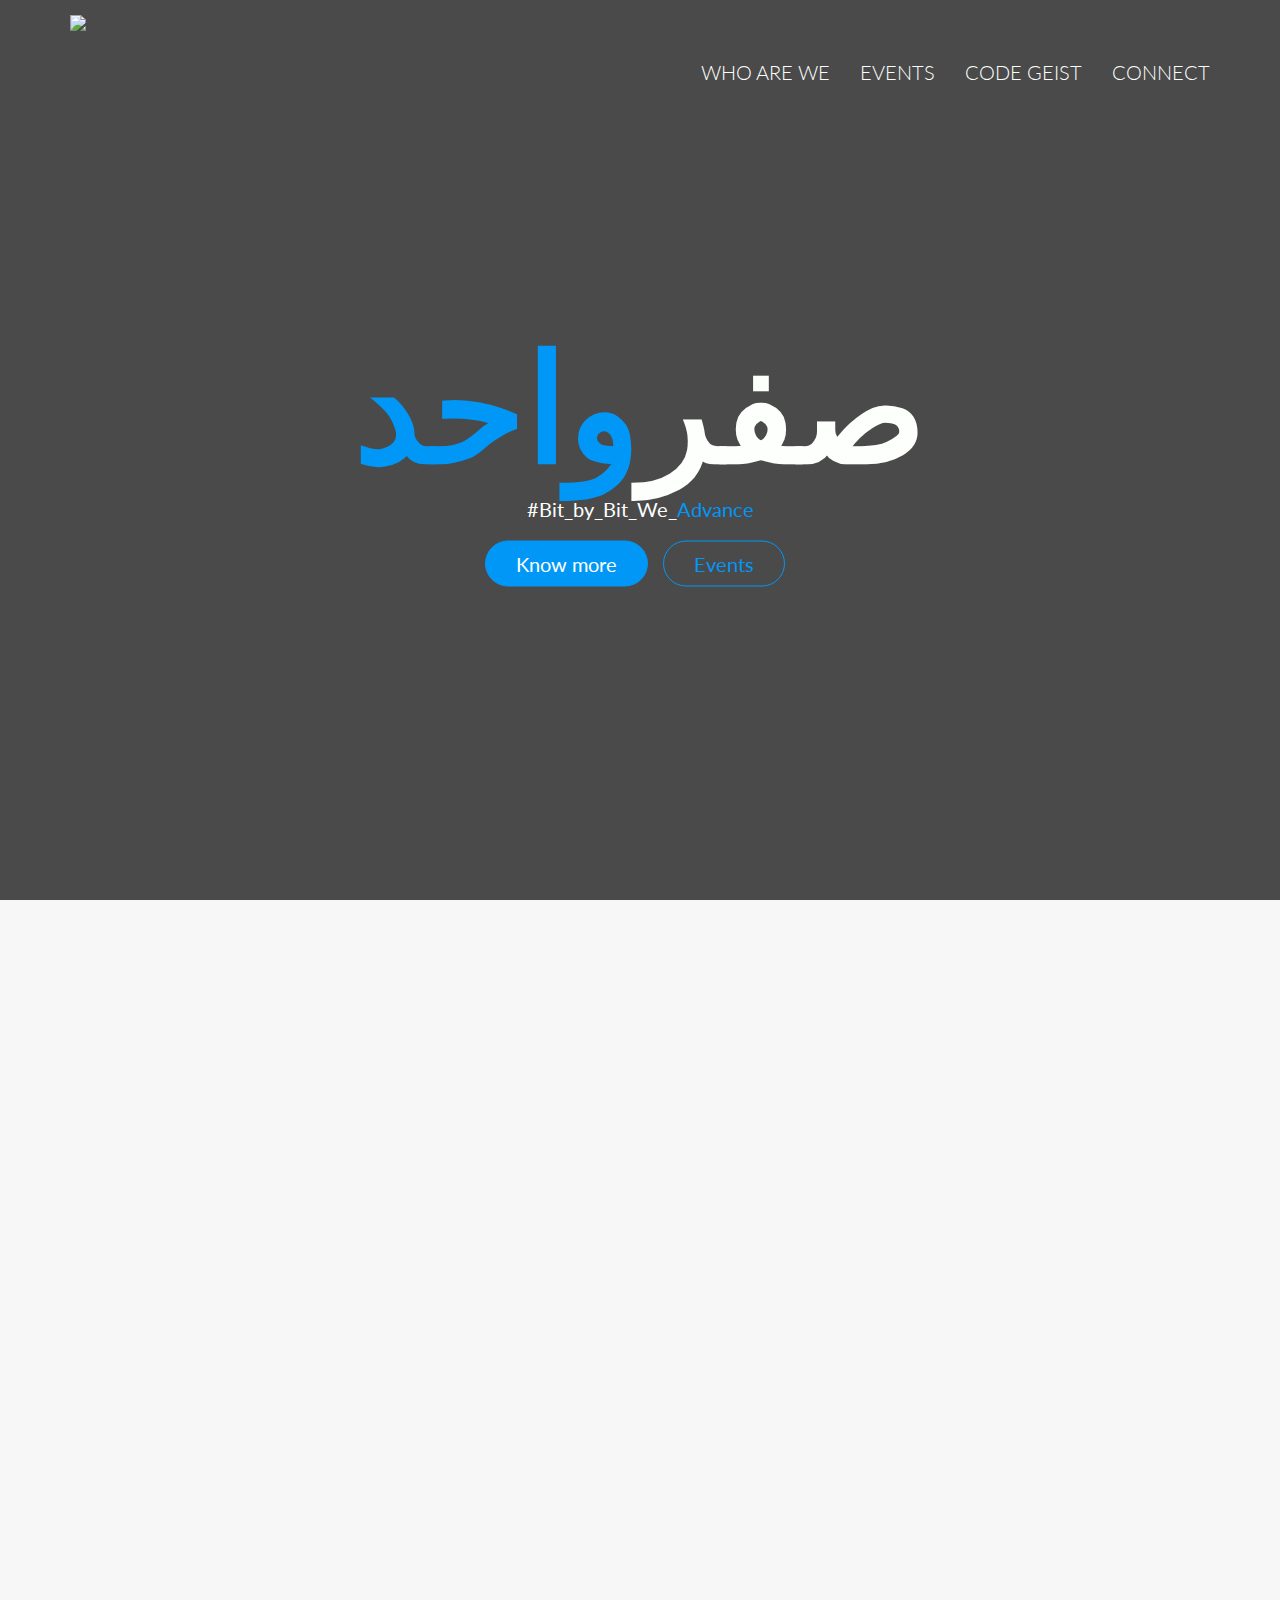
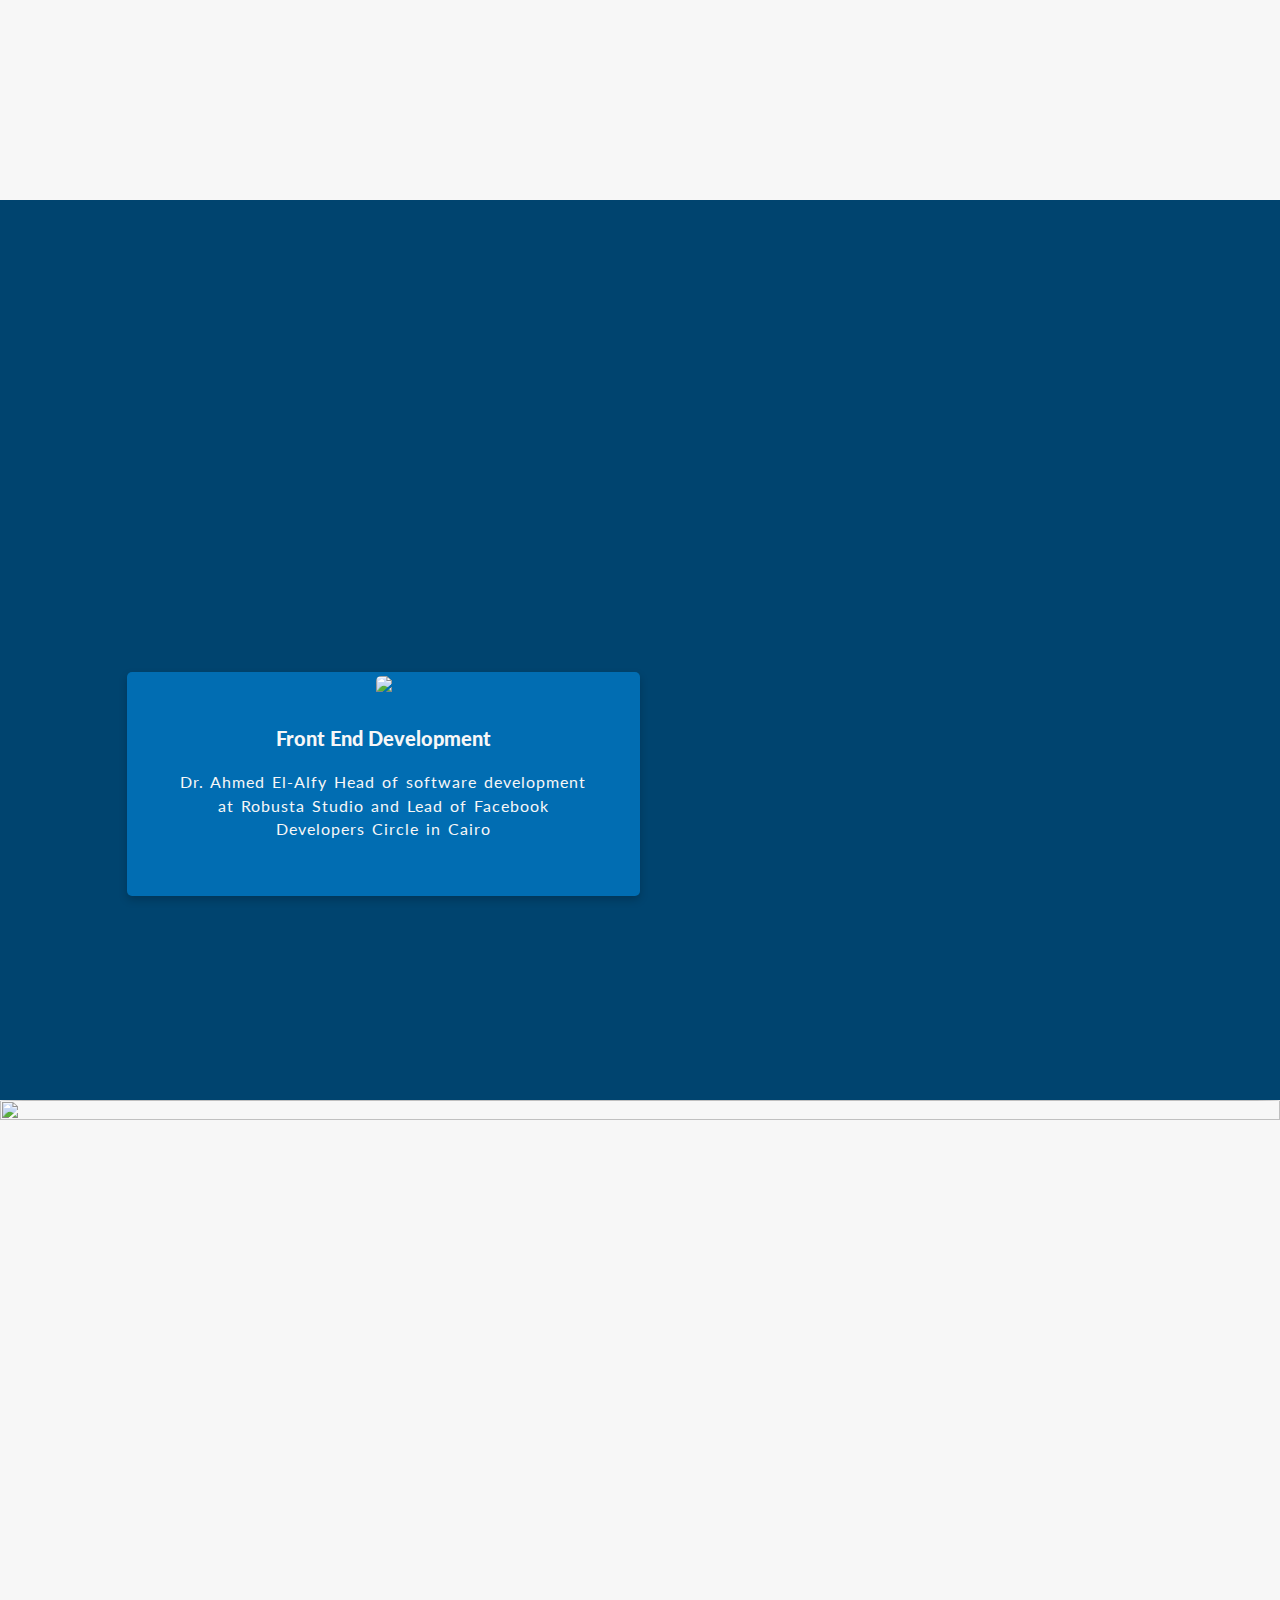
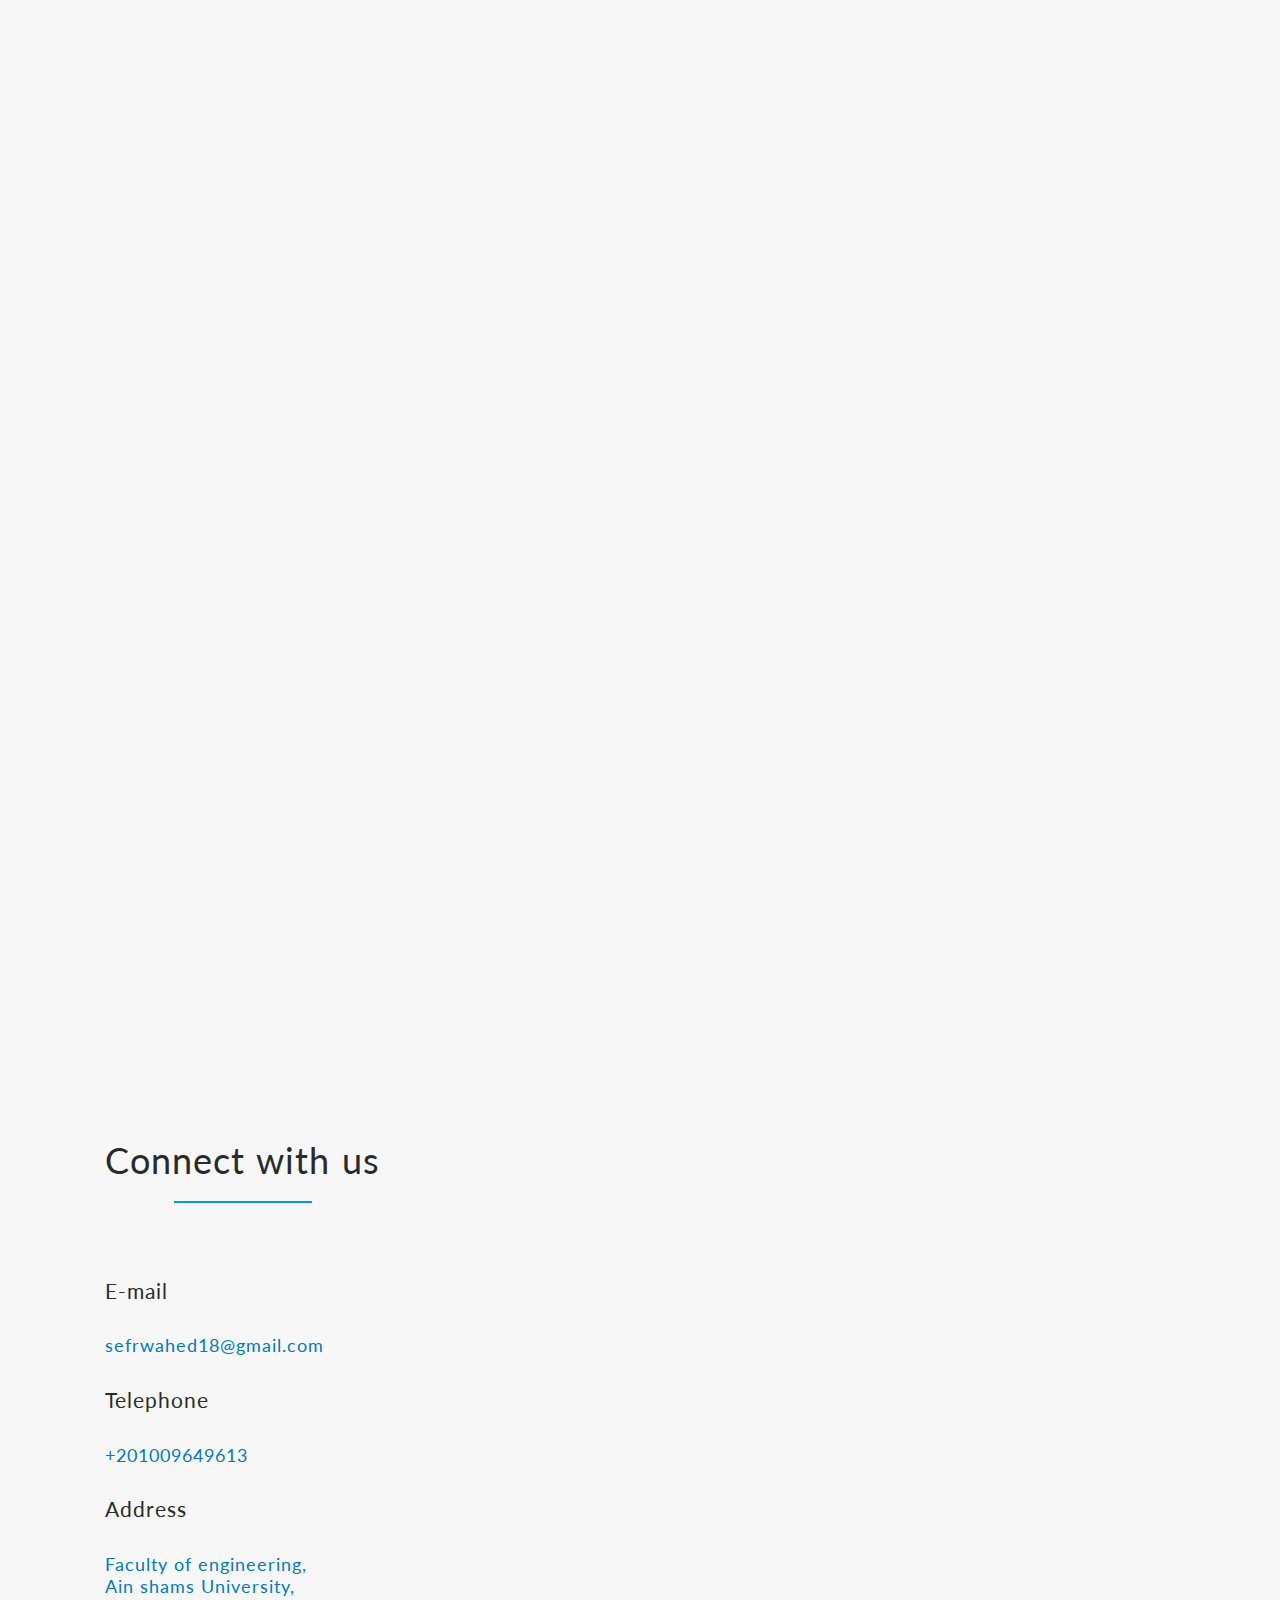
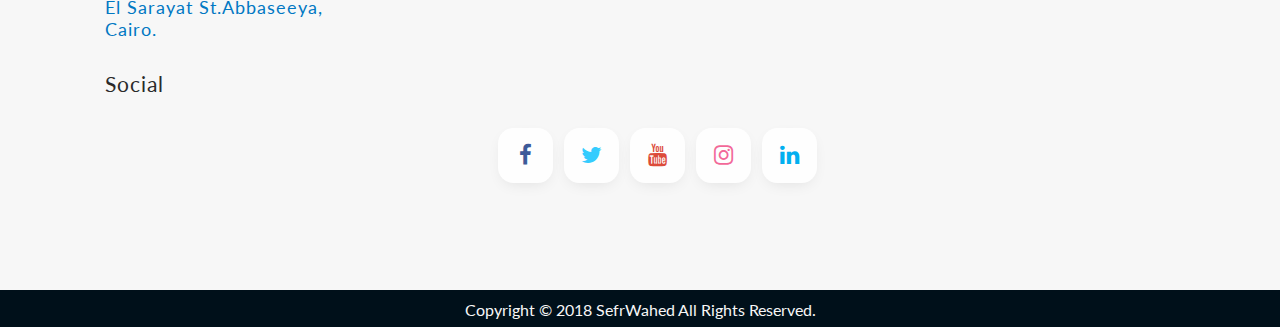
==== commit b39b78bc: "event background changed" ====
--- a/zeroone.html
+++ b/zeroone.html
@@ -53,14 +53,13 @@
   </section>
   <section class="section section2 js--events" id="events">
     <div class="row">
-      <div class="col span-1-of-2 box2 js--wp-code">
+      <div class="col span-1-of-2 box2 js--wp-event">
         <h2>Events</h2>
-        <p>CodeGeist is a hackathon organized by <span class="Wahed">SefrWahed</span> that took place in August 2018.<br>Focusing on undergrad students, teams of 5 competed in making the most innovative, useful and robust product in 3 days of non-stop brainstorming and coding.<br>We would like to thank everyone paricpated in Code Geist.<br> And for who missed it.<span class="Wahed">Wait for us next year!</span></p>
+        <p>CodeGeist is a hackathon organized by SefrWahed that took place in August 2018.<br>Focusing on undergrad students, teams of 5 competed in making the most innovative, useful and robust product in 3 days of non-stop brainstorming and coding.<br>We would like to thank everyone paricpated in Code Geist.<br> And for who missed it.Wait for us next year!</p>
         <a href="#" class="btn1 btn-full"> Show more </a>
       </div>
       <div class="col span-1-of-2 card-box">
         <div class="content">
-
           <div class="card mySlides">
             <img src="resources/images/web.jpg">
             <div class="data">
--- a/resources/css/zerone.css
+++ b/resources/css/zerone.css
@@ -18,11 +18,11 @@
   color: #000;
   text-rendering: optimizeLegibility;
 }
+
 .row{
   max-width: 1140px;
   margin: 0 auto;
 }
-
 h1{
   margin: 0 auto;
   font-size: 750%;
@@ -182,6 +182,9 @@
   margin: 7px 0;
 }
 /* ------------------------------------------------------ WHO ARE WE SECTION --------------------------------------------------------*/
+.section1{
+  height: 100vh;
+}
 .section1 .row{
   padding-top: 5%;
 }
@@ -214,6 +217,11 @@
   height: 100vh;
   padding: 5% 0;
   margin: 0;
+  background-color: #00446f;
+  color: #f7f7f7;
+}
+.section2 h2{
+  color: #f7f7f7;
 }
 .section2 .content{
   width: 100%;
@@ -226,19 +234,23 @@
 .section2 p{
   text-align: center;
   margin: 30px auto;
-  font-weight: 400;
-  font-size: 100%;
+  font-size: 90%;
+  font-weight: 400;
+  letter-spacing: 1px;
+  word-spacing: 2px;
+  line-height: 145%;
   width: 560px;
 }
 .card {
-    box-shadow: 0 4px 8px 0 rgba(0,0,0,0.2);
+    box-shadow: 0 4px 8px 0 rgb(10,159,254,0.2);
     transition: 0.3s;
     text-align: center;
     height: 100%;
+    background-color: #016db2;
 }
 
 .card:hover {
-    box-shadow: 0 8px 16px 0 rgba(0,0,0,0.2);
+    box-shadow: 0 8px 16px 0 rgb(10,159,254,0.2);
 }
 
 .data {
@@ -469,11 +481,11 @@
   font-weight: 400;
 }
 /*------------------------------------------------------- animations -------------------------------------*/
-.js--wp-touch,.js--wp-event1,.js--wp-event2,.js--wp-event3{
+.js--wp-touch,.js--wp-event{
   opacity: 0;
   animation-duration: 1s;
 }
-.js--wp-touch.animated, .js--wp-event1.animated, .js--wp-event2.animated, .js--wp-event3.animated{
+.js--wp-touch.animated, .js--wp-event.animated{
   opacity: 1;
 }
 .js--wp-1{
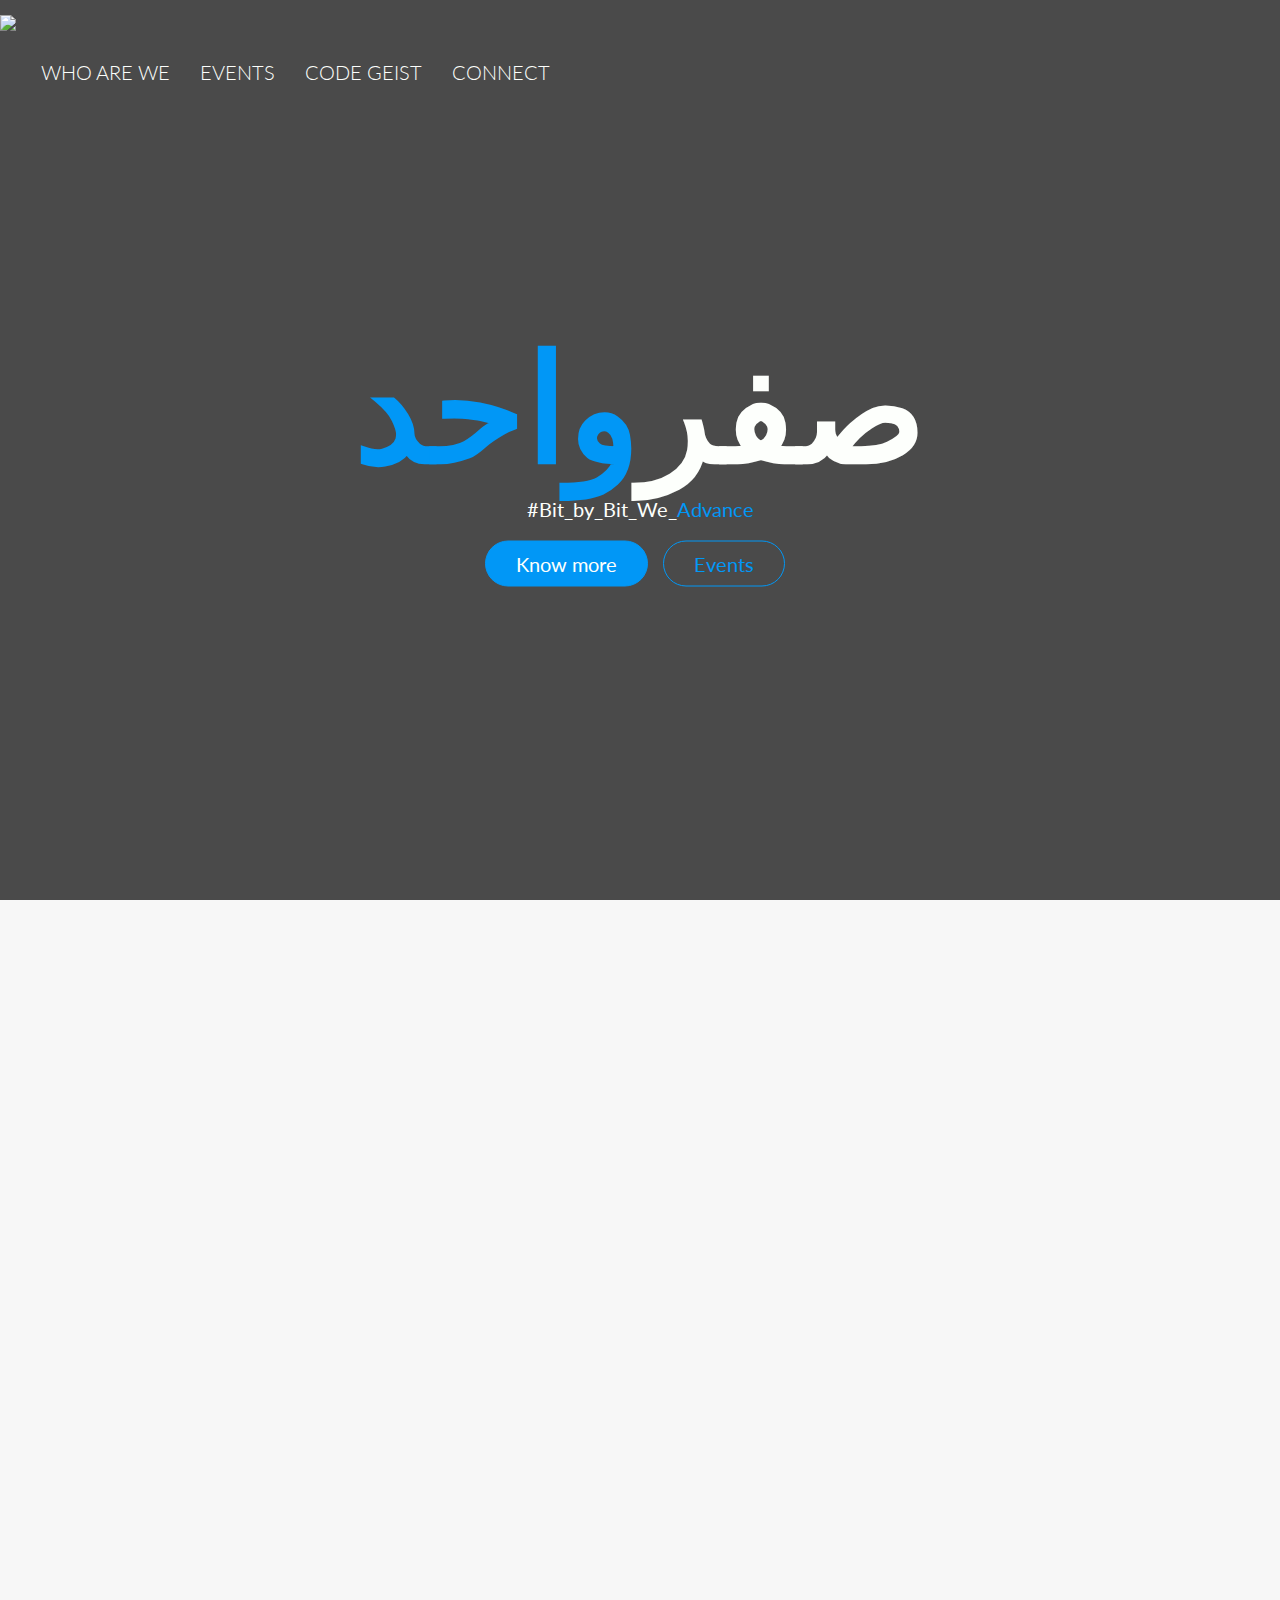
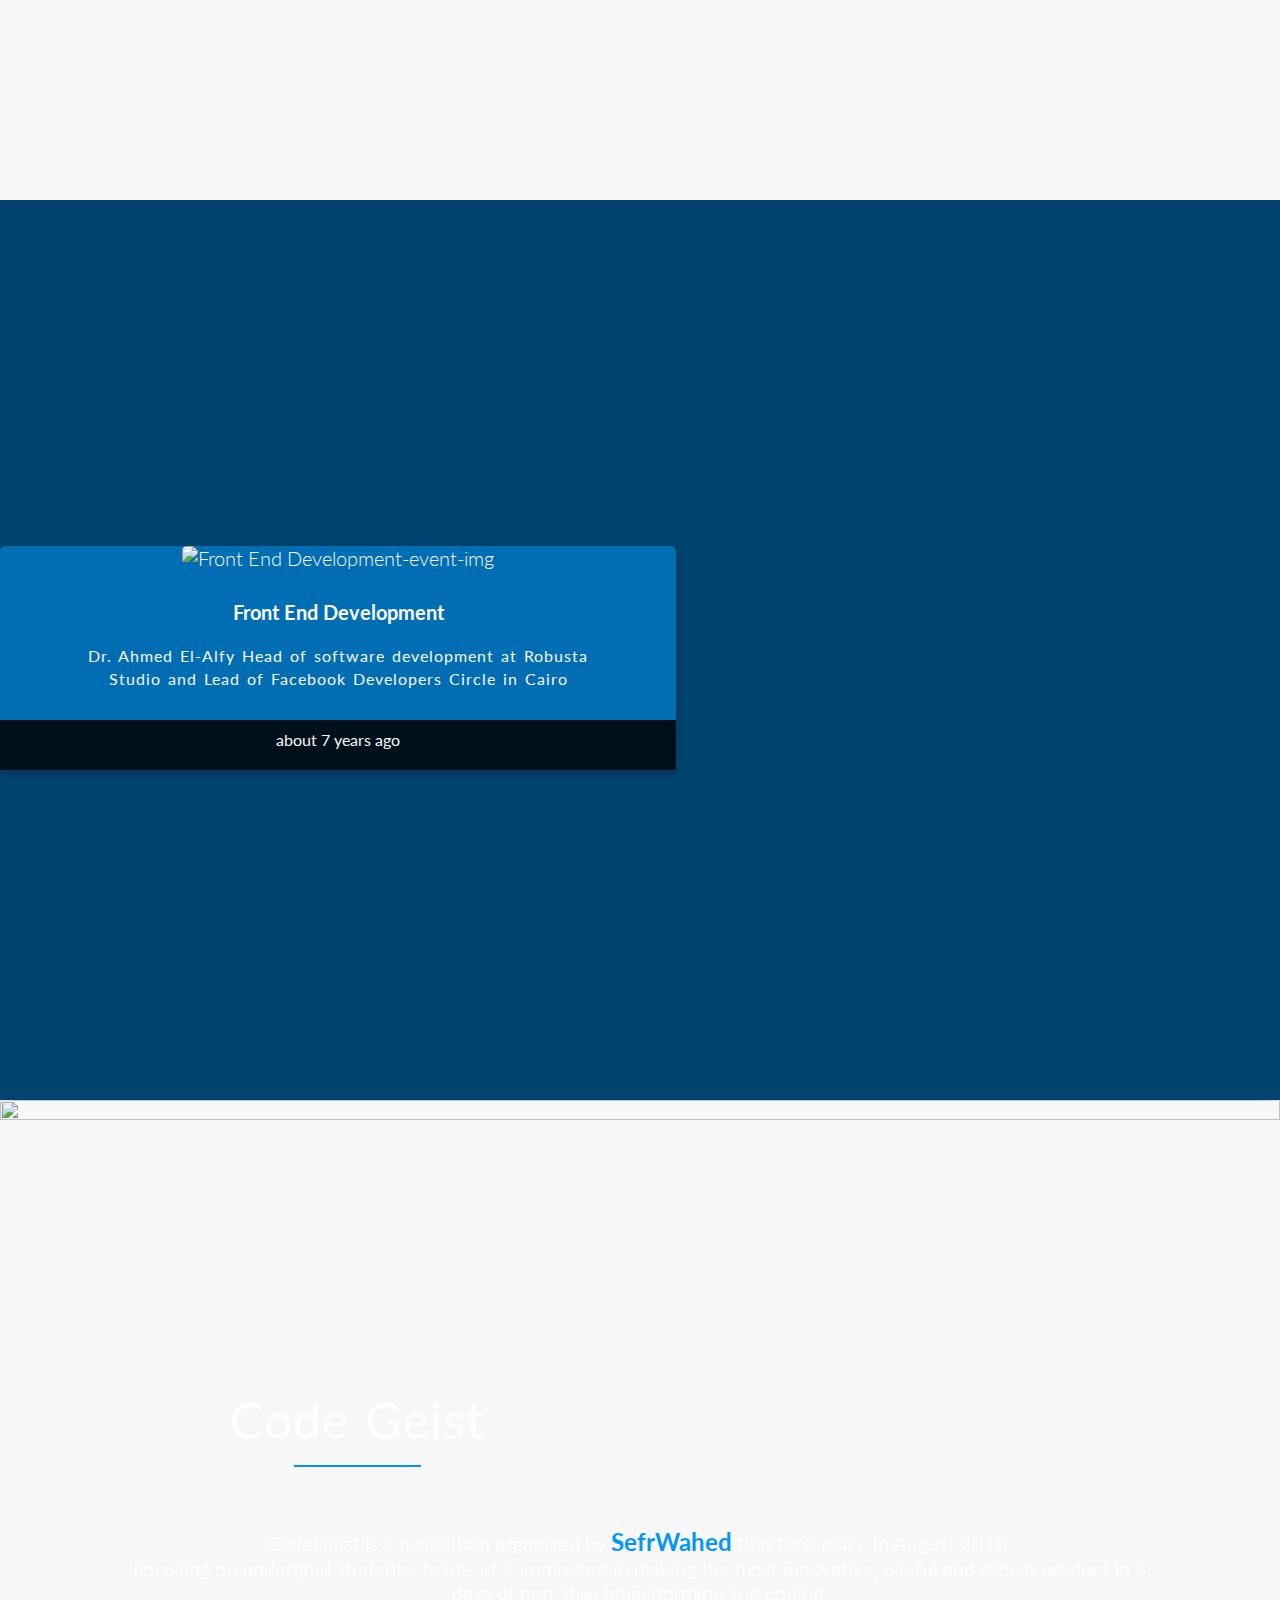
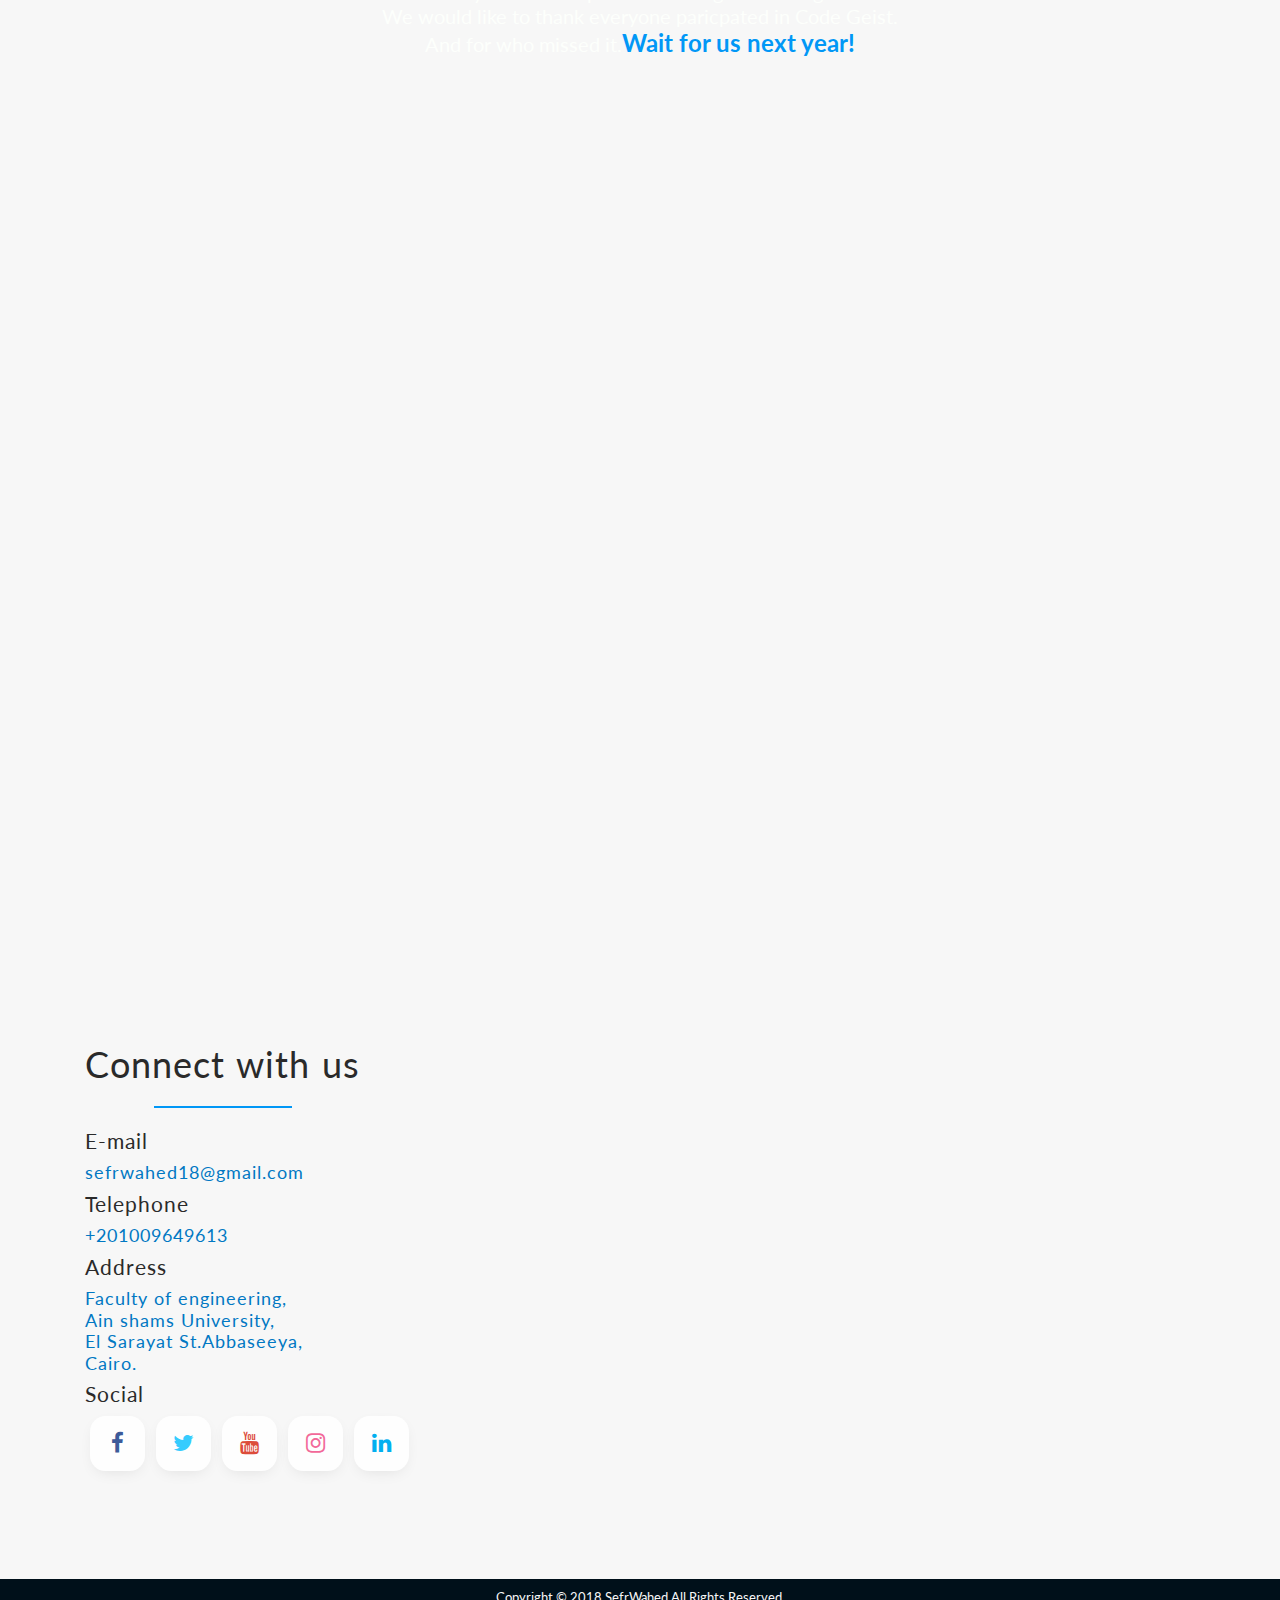
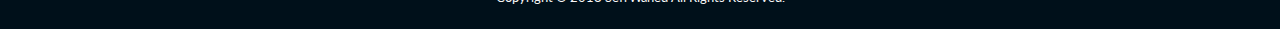
==== commit 73c2ed8b: "event-cards-generated-by-javaScript" ====
--- a/zeroone.html
+++ b/zeroone.html
@@ -1,4 +1,4 @@
-<!DOCTYPE html>
+  <!DOCTYPE html>
 <html>
 <head>
   <meta charset="utf-8">
@@ -6,21 +6,22 @@
   <link rel='stylesheet' href='https://cdnjs.cloudflare.com/ajax/libs/normalize/8.0.0/normalize.min.css'>
   <link rel='stylesheet' href='http://maxcdn.bootstrapcdn.com/font-awesome/4.3.0/css/font-awesome.min.css'>
   <link rel='stylesheet' href='https://fonts.googleapis.com/css?family=Roboto:400,700'>
-  <link rel="stylesheet" href="css/style.css">
-  <link rel="stylesheet" type="text/css" href="vendors/css/normalize.css">
-  <link rel="stylesheet" type="text/css" href="vendors/css/ionicons.min.css">
-  <link href="https://fonts.googleapis.com/css?family=Lato:100,300,400" rel="stylesheet">
-  <link rel="stylesheet" type="text/css" href="vendors/css/grid.css">
-  <link rel="stylesheet" type="text/css" href="vendors/css/animate.css">
-  <link rel="stylesheet" type="text/css" href="vendors/css/style.css">
-  <link rel="stylesheet" type="text/css" href="resources/css/queries.css">
-  <link rel="stylesheet" type="text/css" href="resources/css/zerone.css">
-  <title> ZerOne</title>
+  <link rel="stylesheet" href="https://fonts.googleapis.com/css?family=Lato:100,300,400">
+  <link rel="stylesheet" href="vendors/css/normalize.css">
+  <link rel="stylesheet" href="vendors/css/ionicons.min.css">
+  <link rel="stylesheet" href="vendors/css/grid.css">
+  <link rel="stylesheet" href="vendors/css/animate.css">
+  <link rel="stylesheet" href="vendors/css/style.css">
+  <link rel="stylesheet" href="resources/css/queries.css">
+  <link rel="stylesheet" href="resources/css/zerone.css">
+  <title> ZerOne </title>
 </head>
 <body>
   <header id="top">
+
     <nav>
       <div class="row">
+
         <a  href="#top"><img src="resources/images/logo.PNG" class="logo"></a>
         <ul class="main-nav">
           <li><a class="js--scroll-to-who" href="#Who">WHO ARE WE</a></li>
@@ -28,86 +29,84 @@
           <li><a class="js--scroll-to-code" href="#Code">CODE GEIST</a></li>
           <li><a class="js--scroll-to-CONTACT"href="#CONTACTS">CONNECT</a></li>
         </ul>
+
       </div>
     </nav>
+
     <div class="hero-text-box">
       <h1> <span class="sefr">صفر</span><span class="Wahed">واحد</span></h1>
       <h3><span class="sefr">#Bit_by_Bit_We_</span><span class="Wahed">Advance</span> </h3>
       <a href="#" class="btn1 btn-full js--scroll-to-who"> Know more </a>
       <a href="#" class="btn1 btn-ghost js--scroll-to-events"> Events </a>
     </div>
+
   </header>
-  <section class="section section1  js--who" id="Who">
+
+  <section class="section WeSefrWahed js--who" id="Who">
     <div class="row">
-      <div class="col span-1-of-2 who js--wp-1">
+
+      <div class="col span-1-of-2 js--wp-1">
+
+        <div class="content-box">
         <h2>We are <span class="Wahed">SefrWahed</span></h2>
         <p><span class="Wahed">SefrWahed</span> is a student organization founded in 2012 in Faculty of Engineering Ain Shams University, being one of the first computer engineering and software focused organization in the faculty.</p>
         <p> Since 2012, <span class="Wahed">SefrWahed</span> has strived to help, encourage and prepare students in the computer science and computer engineering field by establishing the concept of self learning and sharing experiences throughout the field, leading to a more cooperative, competitive and productive community.</p>
         <p>Driven by the passion of learning and contributing to the field, <span class="Wahed">SefrWahed&#39;s vision</span> is to improve, compete and learn from the computer technology industry, resulting in more informed students, better prepared graduates and a more harmonious, productive and accepting industry, both locally and globally.</p>
+        </div>
+
       </div>
+
       <div class="col span-1-of-2 frame">
       <iframe width="560" height="315" src="https://www.youtube.com/embed/5kolp7b7qW8?rel=0&amp;showinfo=0" frameborder="0" allow="autoplay; encrypted-media" allowfullscreen></iframe>
-      <!--<p>Ever since it's inception, SefrWahed has created a community through organizing talks with industry veterens, preparing internships for students with industry leaders and organizing competitions and events to encrourage creativity and teamwork.</p>-->
-    </div>
+      </div>
+
     </div>
   </section>
-  <section class="section section2 js--events" id="events">
+
+  <section class="section events js--events" id="events">
     <div class="row">
-      <div class="col span-1-of-2 box2 js--wp-event">
+
+      <div class="col span-1-of-2 animated-box js--wp-event">
+
+        <div class="content-box">
         <h2>Events</h2>
-        <p>CodeGeist is a hackathon organized by SefrWahed that took place in August 2018.<br>Focusing on undergrad students, teams of 5 competed in making the most innovative, useful and robust product in 3 days of non-stop brainstorming and coding.<br>We would like to thank everyone paricpated in Code Geist.<br> And for who missed it.Wait for us next year!</p>
-        <a href="#" class="btn1 btn-full"> Show more </a>
+        <p>CodeGeist is a hackathon organized by SefrWahed that took place in August 2018.<br>
+          Focusing on undergrad students, teams of 5 competed in making the most innovative,
+          useful and robust product in 3 days of non-stop brainstorming and coding.<br>
+          We would like to thank everyone paricpated in Code Geist.<br>
+          And for who missed it.Wait for us next year!
+         </p>
+        </div>
+
       </div>
-      <div class="col span-1-of-2 card-box">
-        <div class="content">
-          <div class="card mySlides">
-            <img src="resources/images/web.jpg">
-            <div class="data">
-                <h4><b>Front End Development</b></h4>
-                <p> Dr. Ahmed El-Alfy Head of software development at Robusta Studio and Lead of Facebook Developers Circle in Cairo</p>
-            </div>
-          </div>
 
-          <div class="card mySlides">
-            <img src="resources/images/oracle.jpg">
-            <div class="data">
-                <h4><b>A Day with Oracle</b></h4>
-                <p>Technology leading star "Oracle".Oracle Academy is giving a hand to today's potential talents to be tomorrow's heroes</p>
-            </div>
-          </div>
-
-          <div class="card mySlides">
-            <img src="resources/images/Security.jpg">
-            <div class="data">
-                <h4><b>Cyber Security</b></h4>
-
-                <p>Master Security basics with Moataz Salah,<br> CEO & founder of CyberTalents</p>
-            </div>
-          </div>
-
-          <div class="card mySlides">
-            <img src="resources/images/attia.jpg">
-            <div class="data">
-                <h4><b>How To Join Software Big Brands</b></h4>
-                <p>How to join big brands with Ahmed Samir Senior Software Developer at Oracle</p>
-            </div>
-          </div>
-
+      <div class="col span-1-of-2">
+        <div class="cards-box">
         </div>
       </div>
-    <div>
+
+    </div>
   </section>
-  <section class="section section3 js--code" id="Code">
+
+  <section class="section CodeGeist js--code" id="Code">
+
     <div class="col span-1-of-2">
       <img src="resources/images/logo1.PNG" class="img-box">
     </div>
-    <div class="col span-1-of-2 box2 js--wp-code">
-      <h2>Code Geist</h2>
-      <iframe width="560" height="315" src="https://www.youtube.com/embed/niTuT5bFEy4?rel=0" frameborder="0" allow="autoplay; encrypted-media" allowfullscreen></iframe>
-      <p>CodeGeist is a hackathon organized by <span class="Wahed">SefrWahed</span> that took place in August 2018.<br>Focusing on undergrad students, teams of 5 competed in making the most innovative, useful and robust product in 3 days of non-stop brainstorming and coding.<br>We would like to thank everyone paricpated in Code Geist.<br> And for who missed it.<span class="Wahed">Wait for us next year!</span></p>
+
+    <div class="col span-1-of-2 animated-box js--wp-code">
+
+      <div class="content-box">
+        <h2>Code Geist</h2>
+        <iframe width="560" height="315" src="https://www.youtube.com/embed/niTuT5bFEy4?rel=0" frameborder="0" allow="autoplay; encrypted-media" allowfullscreen></iframe>
+        <p>CodeGeist is a hackathon organized by <span class="Wahed">SefrWahed</span> that took place in August 2018.<br>Focusing on undergrad students, teams of 5 competed in making the most innovative, useful and robust product in 3 days of non-stop brainstorming and coding.<br>We would like to thank everyone paricpated in Code Geist.<br> And for who missed it.<span class="Wahed">Wait for us next year!</span></p>
       </div>
+
+    </div>
+
   </section>
-  <section class="section section4" id="CONTACTS">
+
+  <section class="section connect" id="CONTACTS">
     <div class="row box4">
       <div class="col span-2-of-3 contact-box js--wp-touch">
         <h2>Get in Touch</h2>
@@ -143,12 +142,16 @@
       </div>
     </div>
   </section>
+
   <footer>
     <h5>Copyright &copy; 2018 SefrWahed All Rights Reserved.</h5>
   </footer>
+
   <script src='https://cdnjs.cloudflare.com/ajax/libs/jquery/3.3.1/jquery.min.js'></script>
   <script src="https://ajax.googleapis.com/ajax/libs/jquery/1.11.2/jquery.min.js"></script>
   <script src="vendors/js/jquery.waypoints.min.js"></script>
+  <script src="resources/js/events.js"></script>
   <script src="resources/js/script.js"></script>
+
 </body>
 </html>
--- a/resources/css/zerone.css
+++ b/resources/css/zerone.css
@@ -20,8 +20,10 @@
 }
 
 .row{
-  max-width: 1140px;
-  margin: 0 auto;
+  max-width: 100%;
+  margin: 0 auto;
+  display: flex;
+  flex-wrap: wrap;
 }
 h1{
   margin: 0 auto;
@@ -66,6 +68,7 @@
 /* ----------------------------------------------------------------------------------------------------------------------------------*/
 /* ---------------------------------------------------------HEADER ELEMENT-----------------------------------------------------------*/
 /* ----------------------------------------------------------------------------------------------------------------------------------*/
+
 header {
   background: linear-gradient(rgba(0, 0, 0, 0.7),rgba(0, 0, 0, 0.7)),url('img/hero.jpg');
   background-size: cover;
@@ -73,6 +76,7 @@
   background-attachment: fixed;
   height: 100vh ;
 }
+
 .hero-text-box{
   text-align: center;
   position: absolute;
@@ -182,37 +186,35 @@
   margin: 7px 0;
 }
 /* ------------------------------------------------------ WHO ARE WE SECTION --------------------------------------------------------*/
-.section1{
+.WeSefrWahed{
   height: 100vh;
 }
-.section1 .row{
+.WeSefrWahed .row{
   padding-top: 5%;
 }
-.section1 p{
-  margin: 1% 0;
+.WeSefrWahed p{
+  width: 80%;
+  margin: 3% auto;
   font-size: 90%;
   font-weight: 400;
   letter-spacing: 1px;
   word-spacing: 2px;
-  line-height: 145%;
+  line-height: 147%;
   text-align: left;
   word-wrap: break-word;
 }
 .frame{
   padding: 11% 0 ;
 }
-.who p{
-  margin: 3% 0;
-  line-height: 147%;
-}
-.section1 .h2{
-  font-weight: 400;
+.WeSefrWahed .h2{
+  font-weight: 400;
+  margin-right: 0;
 }
 section .Wahed{
   font-weight: bold;
 }
-/*--------------------------------------------------------------- EVENTS SECTION --------------------------------------------------------------*/
-.section2
+/*--------------------------------------------------------------- CodeGeist SECTION --------------------------------------------------------------*/
+.events
 {
   height: 100vh;
   padding: 5% 0;
@@ -220,62 +222,55 @@
   background-color: #00446f;
   color: #f7f7f7;
 }
-.section2 h2{
+.events h2{
   color: #f7f7f7;
 }
-.section2 .content{
-  width: 100%;
-  height: 100%;
-}
-.section2 .card-box{
-  margin-left: 5%;
-  width: 45%;
-}
-.section2 p{
+.events .cards-box{
+  margin: auto;
+  width: 70%;
+  margin-left: 0;
+}
+.events p{
   text-align: center;
   margin: 30px auto;
-  font-size: 90%;
+  font-size: 100%;
   font-weight: 400;
   letter-spacing: 1px;
   word-spacing: 2px;
   line-height: 145%;
-  width: 560px;
+  width: 80%;
+  margin-right: 0;
 }
 .card {
-    box-shadow: 0 4px 8px 0 rgb(10,159,254,0.2);
     transition: 0.3s;
     text-align: center;
-    height: 100%;
+    width: 100%;
     background-color: #016db2;
-}
-
+    box-shadow: 0 4px 8px 0 rgba(0,0,0,0.2);
+    transition: 0.3s;
+    border-radius: 5px; /* 5px rounded corners */
+}
 .card:hover {
     box-shadow: 0 8px 16px 0 rgb(10,159,254,0.2);
 }
-
-.data {
-  margin-top: 30px;
-    margin-bottom: 0;
-    height: 170px;
-}
-.data p{
+.card img {
+    border-radius: 5px 5px 0 0;
+    width: 100%;
+}
+.card .data {
+    margin-top: 30px;
+    margin-bottom: 30px;
+    height: 40%;;
+}
+.card .data p{
   margin: 0 auto;
   margin-top: 20px;
   width: 80%;
   font-size: 80%;
   font-weight: 400;
 }
-.card {
-    box-shadow: 0 4px 8px 0 rgba(0,0,0,0.2);
-    transition: 0.3s;
-    border-radius: 5px; /* 5px rounded corners */
-}
-.section2 img {
-    border-radius: 5px 5px 0 0;
-    width: 100%;
-}
 /*--------------------------------------------------------------- CODE GEIST SECTION --------------------------------------------------------------*/
-.section3{
+.CodeGeist{
   margin: 0;
   color: #FDFFFC;
   background: linear-gradient(rgba(0, 0, 0, 0.8),rgba(0, 0, 0, 0.8)),url('img/sefrwahed.jpg');
@@ -289,30 +284,30 @@
   width: 100%;
   border-radius: 3%;
 }
-.section3 h2{
+.CodeGeist h2{
   margin-bottom: 30px;
   color: #FDFFFC;
 }
-.section3 p{
+.CodeGeist p{
   text-align: center;
   margin: 30px auto;
   font-weight: 400;
   font-size: 100%;
-  width: 560px;
-}
-.section3 .Wahed{
+  width: 80%;
+}
+.CodeGeist .Wahed{
   font-size: 120%;
 }
-.box2{
+.animted-box{
   padding-top: 2%;
   opacity: 0;
   animation-duration: 1s;
 }
-.box2.animated{
+.animated-box.animated{
   opacity: 1;
 }
 /*--------------------------------------------------------------- CONTACT --------------------------------------------------------------*/
-.section4{
+.connect{
   margin-top: 0;
   padding: 50px;
   padding-bottom: 10;
@@ -321,11 +316,11 @@
 .contact-box{
   text-align: left;
 }
-.section4 h2{
+.connect h2{
   font-size: 200%;
   text-align: left;
 }
-.section4 h4{
+.connect h4{
   margin: 3% auto;
   color: #2a2a2a;
   font-size: 130%;
@@ -334,7 +329,7 @@
 .box4{
   padding-left: 3%;
 }
-.section4 input[type=text],input[type=email],textarea{
+.connect input[type=text],input[type=email],textarea{
   display: block;
   margin: 4% 0;
   width: 80%;
@@ -472,12 +467,13 @@
   background-color: rgba(0,16,26,1);
   color: #f7f7f7;
   text-align: center;
-  height: 37PX;
+  height: 50PX;
   padding: 10PX;
   width: 100%;
+  font-size: 80%;
+  font-weight: 400;
 }
 h5{
-  font-size: 80%;
   font-weight: 400;
 }
 /*------------------------------------------------------- animations -------------------------------------*/
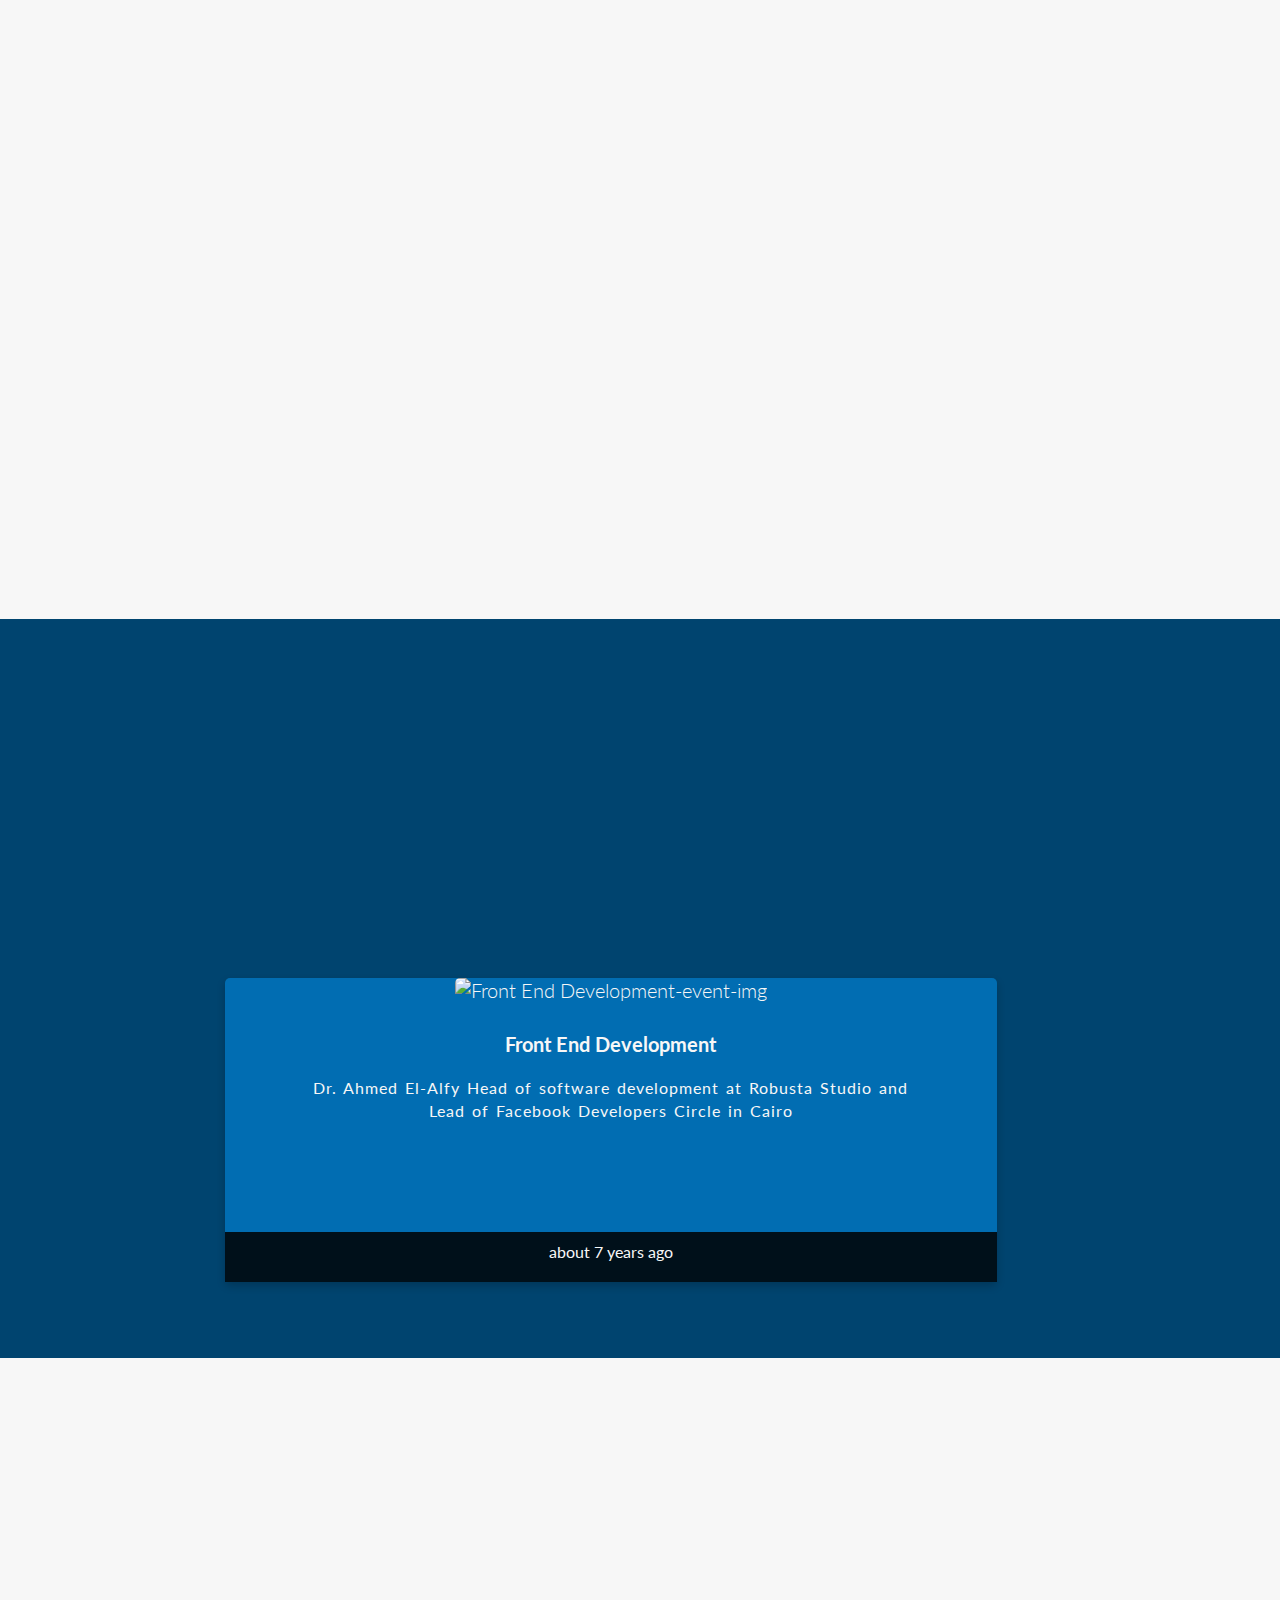
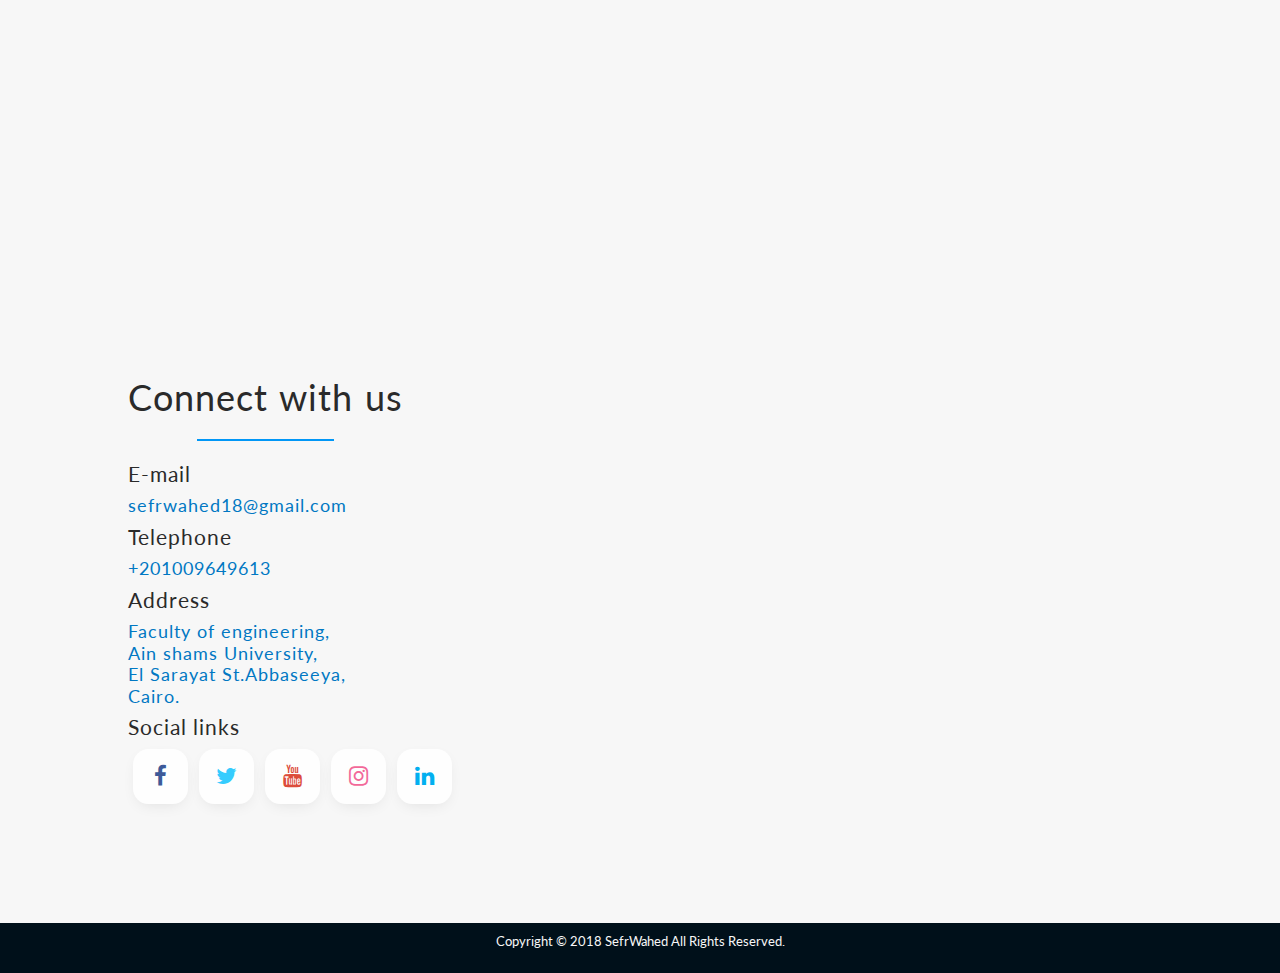
==== commit 27cdd794: "alot of changes" ====
--- a/zeroone.html
+++ b/zeroone.html
@@ -1,23 +1,23 @@
-  <!DOCTYPE html>
+<!DOCTYPE html>
 <html>
 <head>
   <meta charset="utf-8">
   <meta name="viewport" content="width=device-width, initial-scale=1.0">
-  <link rel='stylesheet' href='https://cdnjs.cloudflare.com/ajax/libs/normalize/8.0.0/normalize.min.css'>
   <link rel='stylesheet' href='http://maxcdn.bootstrapcdn.com/font-awesome/4.3.0/css/font-awesome.min.css'>
   <link rel='stylesheet' href='https://fonts.googleapis.com/css?family=Roboto:400,700'>
   <link rel="stylesheet" href="https://fonts.googleapis.com/css?family=Lato:100,300,400">
+  <link rel="stylesheet" href="vendors/css/grid.css">
   <link rel="stylesheet" href="vendors/css/normalize.css">
   <link rel="stylesheet" href="vendors/css/ionicons.min.css">
-  <link rel="stylesheet" href="vendors/css/grid.css">
   <link rel="stylesheet" href="vendors/css/animate.css">
   <link rel="stylesheet" href="vendors/css/style.css">
+  <link rel="stylesheet" href="vendors/css/socialButtons.css">
+  <link rel="stylesheet" href="resources/css/zerone.css">
   <link rel="stylesheet" href="resources/css/queries.css">
-  <link rel="stylesheet" href="resources/css/zerone.css">
   <title> ZerOne </title>
 </head>
 <body>
-  <header id="top">
+  <!--<header id="top">
 
     <nav>
       <div class="row">
@@ -40,7 +40,7 @@
       <a href="#" class="btn1 btn-ghost js--scroll-to-events"> Events </a>
     </div>
 
-  </header>
+  </header>-->
 
   <section class="section WeSefrWahed js--who" id="Who">
     <div class="row">
@@ -53,12 +53,16 @@
         <p> Since 2012, <span class="Wahed">SefrWahed</span> has strived to help, encourage and prepare students in the computer science and computer engineering field by establishing the concept of self learning and sharing experiences throughout the field, leading to a more cooperative, competitive and productive community.</p>
         <p>Driven by the passion of learning and contributing to the field, <span class="Wahed">SefrWahed&#39;s vision</span> is to improve, compete and learn from the computer technology industry, resulting in more informed students, better prepared graduates and a more harmonious, productive and accepting industry, both locally and globally.</p>
         </div>
-
       </div>
 
       <div class="col span-1-of-2 frame">
-      <iframe width="560" height="315" src="https://www.youtube.com/embed/5kolp7b7qW8?rel=0&amp;showinfo=0" frameborder="0" allow="autoplay; encrypted-media" allowfullscreen></iframe>
+        <div id="Container" style="padding-bottom:56.25%; position:relative; display:block; width: 100%">
+        <iframe  width="100%" height="100%"
+        src="https://player.vimeo.com/video/327609435" frameborder="0"
+        allowfullscreen="" ></iframe>
       </div>
+      </div>
+
 
     </div>
   </section>
@@ -80,15 +84,13 @@
 
       </div>
 
-      <div class="col span-1-of-2">
-        <div class="cards-box">
-        </div>
+      <div class="col card-box span-1-of-2">
       </div>
 
     </div>
   </section>
 
-  <section class="section CodeGeist js--code" id="Code">
+  <!--<section class="section CodeGeist js--code" id="Code">
 
     <div class="col span-1-of-2">
       <img src="resources/images/logo1.PNG" class="img-box">
@@ -104,24 +106,25 @@
 
     </div>
 
-  </section>
+  </section>-->
 
   <section class="section connect" id="CONTACTS">
-    <div class="row box4">
-      <div class="col span-2-of-3 contact-box js--wp-touch">
+    <div class="row">
+
+      <div class="col span-2-of-3 getInTouch js--wp-touch">
         <h2>Get in Touch</h2>
         <h4>Please fill out the quick form and we will be in touch with lightning speed.</h4>
         <div class="contact-form">
           <form method="post" action="#" class="contact-form">
-            <input type="text" placeholder="Name" name="name" required class="name">
-            <input type="email" placeholder="Your E-mail address" name="mail" required class="name">
-            <textarea name="message"  placeholder="Your message" ></textarea>
-            <div class="row" ><h6 class="tag-checkbox">Would you like to receive newsletters ?</h6> <input type="checkbox" name="news" id="news" checked> Yes,please </div>
-            <input type="submit" name="Submit" value="Submit" class="btn btn-full">
+            <input type="text" placeholder="Your name" name="name" required class="name">
+            <input type="email" placeholder="Your E-mail address" name="email" required class="name">
+            <textarea name="message"  placeholder="Your message"></textarea>
+            <input type="submit" name="Submit" value="Submit">
           </form>
         </div>
       </div>
-      <div class="col span-1-of-3 contact-box box5">
+
+      <div class="col span-1-of-3 connectWithUs">
         <h2>Connect with us</h2>
         <h4 class="mail">E-mail</h4>
         <label><a href="mailto:sefrwahed18@gmail.com" class="email" target="_blank">sefrwahed18@gmail.com</a></label>
@@ -129,7 +132,7 @@
         <label>+201009649613</label>
         <H4>Address</h4>
         <label>Faculty of engineering,<br>Ain shams University,<br>El Sarayat St.Abbaseeya,<br>Cairo.</label>
-        <H4>Social</h4>
+        <H4>Social links</h4>
           <div class="row">
           <div class="social-btns">
             <a class="btn facebook" target="_blank" href="https://www.facebook.com/zeroone.asu/"><i class="fa fa-facebook"></i></a>
@@ -140,6 +143,7 @@
           </div>
         </div>
       </div>
+
     </div>
   </section>
 
--- a/vendors/css/socialButtons.css
+++ b/vendors/css/socialButtons.css
@@ -0,0 +1,91 @@
+/*-------------------------------------------------------- SOCIAL BUTTONS ---------------------------------------------------*/
+.connectWithUs .row{
+  max-width: 100%;
+}
+.social-btns .btn,
+.social-btns .btn:before,
+.social-btns .btn .fa {
+  transition: all 0.35s;
+  transition-timing-function: cubic-bezier(0.31, -0.105, 0.43, 1.59);
+}
+.social-btns .btn:before {
+  top: 90%;
+  left: -110%;
+}
+.social-btns .btn .fa {
+  -webkit-transform: scale(0.8);
+          transform: scale(0.8);
+}
+.social-btns .btn.facebook:before {
+  background-color: #3b5998;
+}
+.social-btns .btn.facebook .fa {
+  color: #3b5998;
+}
+.social-btns .btn.twitter:before {
+  background-color: #3cf;
+}
+.social-btns .btn.twitter .fa {
+  color: #3cf;
+}
+.social-btns .btn.youtube:before {
+  background-color: #dc4a38;
+}
+.social-btns .btn.youtube .fa {
+  color: #dc4a38;
+}
+.social-btns .btn.instagram:before {
+  background-color: #f26798;
+}
+.social-btns .btn.instagram .fa {
+  color: #f26798;
+}
+.social-btns .btn.linkedin:before {
+  background-color: #00aff0;
+}
+.social-btns .btn.linkedin .fa {
+  color: #00aff0;
+}
+.social-btns .btn:focus:before,
+.social-btns .btn:hover:before {
+  top: -10%;
+  left: -10%;
+}
+.social-btns .btn:focus .fa,
+.social-btns .btn:hover .fa {
+  color: #fff;
+  -webkit-transform: scale(1);
+          transform: scale(1);
+}
+.social-btns {
+  height: 90px;
+  margin: auto;
+  font-size: 0;
+  text-align: center;
+}
+.social-btns .btn {
+  display: inline-block;
+  background-color: #fff;
+  width: 55px;
+  height: 55px;
+  line-height: 55px;
+  margin: 0 5px;
+  text-align: center;
+  position: relative;
+  overflow: hidden;
+  border-radius: 28%;
+  box-shadow: 0 5px 15px -5px rgba(0,0,0,0.1);
+  opacity: 0.99;
+}
+.social-btns .btn:before {
+  content: '';
+  width: 120%;
+  height: 120%;
+  position: absolute;
+  -webkit-transform: rotate(45deg);
+          transform: rotate(45deg);
+}
+.social-btns .btn .fa {
+  font-size: 28px;
+  vertical-align: middle;
+}
--- a/resources/css/zerone.css
+++ b/resources/css/zerone.css
@@ -20,7 +20,7 @@
 }
 
 .row{
-  max-width: 100%;
+  max-width: 80%;
   margin: 0 auto;
   display: flex;
   flex-wrap: wrap;
@@ -53,18 +53,47 @@
   margin: 0 auto;
   margin-top: 15px;
 }
-section{
-  text-align: center;
-}
-iframe{
-  margin: 0 auto;
-}
+.section{
+  text-align: center;
+  height: 100%;
+  width: 100%;
+  padding: 5% 0;
+}
+
 .sefr{color: #FDFFFC;}
 .Wahed{color: #0197F6}
-.section-head{
-  margin: 30px auto;
-  padding-top: 3%;
-}
+
+.card {
+    transition: 0.3s;
+    margin: auto;
+    text-align: center;
+    width: 80%;
+    background-color: #016db2;
+    box-shadow: 0 4px 8px 0 rgba(0,0,0,0.2);
+    transition: 0.3s;
+    border-radius: 5px; /* 5px rounded corners */
+}
+.card:hover {
+    box-shadow: 0 8px 16px 0 rgb(10,159,254,0.2);
+}
+.card img {
+    border-radius: 5px 5px 0 0;
+    width: 100%;
+    height: 290px;
+}
+.card .data {
+    margin-top: 30px;
+    padding-bottom: 30px;
+    height: 200px;
+}
+.card .data p{
+  margin: 0 auto;
+  margin-top: 20px;
+  width: 80%;
+  font-size: 80%;
+  font-weight: 400;
+s}
+
 /* ----------------------------------------------------------------------------------------------------------------------------------*/
 /* ---------------------------------------------------------HEADER ELEMENT-----------------------------------------------------------*/
 /* ----------------------------------------------------------------------------------------------------------------------------------*/
@@ -75,12 +104,13 @@
   background-position: center;
   background-attachment: fixed;
   height: 100vh ;
+  width: 100%;
 }
 
 .hero-text-box{
   text-align: center;
   position: absolute;
-  width: 1140PX;
+  width: 100%;
   top: 50%;
   left: 50%;
   transform: translate(-50%,-50%);
@@ -88,8 +118,8 @@
 /* ----------------------------------------------------------------------------------------------------------------------------------*/
 /* ----------------------------------------------------------- BUTTONS --------------------------------------------------------------*/
 /* ----------------------------------------------------------------------------------------------------------------------------------*/
-.btn1:link,
-.btn1:visited,input[type=submit] {
+input[type=submit] {
+  width: 200px;
   display: inline-block;
   margin-top: 20px;
   margin-right: 10px;
@@ -99,25 +129,25 @@
   border-radius: 200px;
   transition: background-color 0.2s, color 0.2s, border 0.2s;
 }
-.btn-full:link,.btn-full:visited,input[type=submit] {
+input[type=submit] {
   background-color: #0197F6;
   border: 1px solid #0197F6;
   color:  #FDFFFC;
 }
-.btn-ghost:link,.btn-ghost:visited{
-  border: 1px solid #0197F6;
-  color:#0197F6;
-}
-.btn1:hover,.btn1:active,input[type=submit]:hover,input[type=submit]:active{
+
+input[type=submit]:hover,input[type=submit]:active{
     background-color: #0178c3;
 }
-.btn-full:hover,.btn-full:active,input[type=submit]:hover,input[type=submit]:active{
+input[type=submit]:hover,input[type=submit]:active{
   border: 1px solid #0178c3;
 }
-.btn-ghost:hover,.btn-ghost:active{
-  border: 1px solid #0178c3;
-  color:#FDFFFC;
-}
+iframe{
+ margin: 30px auto;
+ position:absolute;
+ top:0;
+ left: 0;
+}
+
 /* ----------------------------------------------------------------------------------------------------------------------------------*/
 /* -------------------------------------------------------- NAVIGATION BAR ----------------------------------------------------------*/
 /* ----------------------------------------------------------------------------------------------------------------------------------*/
@@ -186,12 +216,6 @@
   margin: 7px 0;
 }
 /* ------------------------------------------------------ WHO ARE WE SECTION --------------------------------------------------------*/
-.WeSefrWahed{
-  height: 100vh;
-}
-.WeSefrWahed .row{
-  padding-top: 5%;
-}
 .WeSefrWahed p{
   width: 80%;
   margin: 3% auto;
@@ -203,32 +227,27 @@
   text-align: left;
   word-wrap: break-word;
 }
+.WeSefrWahed .h2{
+  font-weight: 400;
+  margin-right: 0;
+
+}
 .frame{
-  padding: 11% 0 ;
-}
-.WeSefrWahed .h2{
-  font-weight: 400;
-  margin-right: 0;
+  margin: auto 0;
 }
 section .Wahed{
   font-weight: bold;
 }
-/*--------------------------------------------------------------- CodeGeist SECTION --------------------------------------------------------------*/
+/*--------------------------------------------------------------- Events SECTION --------------------------------------------------------------*/
 .events
 {
-  height: 100vh;
-  padding: 5% 0;
+  height: 100%;
   margin: 0;
   background-color: #00446f;
   color: #f7f7f7;
 }
 .events h2{
   color: #f7f7f7;
-}
-.events .cards-box{
-  margin: auto;
-  width: 70%;
-  margin-left: 0;
 }
 .events p{
   text-align: center;
@@ -238,36 +257,7 @@
   letter-spacing: 1px;
   word-spacing: 2px;
   line-height: 145%;
-  width: 80%;
-  margin-right: 0;
-}
-.card {
-    transition: 0.3s;
-    text-align: center;
-    width: 100%;
-    background-color: #016db2;
-    box-shadow: 0 4px 8px 0 rgba(0,0,0,0.2);
-    transition: 0.3s;
-    border-radius: 5px; /* 5px rounded corners */
-}
-.card:hover {
-    box-shadow: 0 8px 16px 0 rgb(10,159,254,0.2);
-}
-.card img {
-    border-radius: 5px 5px 0 0;
-    width: 100%;
-}
-.card .data {
-    margin-top: 30px;
-    margin-bottom: 30px;
-    height: 40%;;
-}
-.card .data p{
-  margin: 0 auto;
-  margin-top: 20px;
-  width: 80%;
-  font-size: 80%;
-  font-weight: 400;
+  width: 90%;
 }
 /*--------------------------------------------------------------- CODE GEIST SECTION --------------------------------------------------------------*/
 .CodeGeist{
@@ -279,7 +269,7 @@
   background-attachment: fixed;
   height: 105vh;
 }
-.img-box{
+.CodeGeist .img-box{
   height: 65%;
   width: 100%;
   border-radius: 3%;
@@ -298,6 +288,79 @@
 .CodeGeist .Wahed{
   font-size: 120%;
 }
+/*--------------------------------------------------------------- CONTACT --------------------------------------------------------------*/
+.connect{
+  margin-top: 0;
+  color: #000;
+  text-align: left;
+}
+.connect h2{
+  font-size: 200%;
+}
+.connect h4{
+  margin: 3% auto;
+  color: #2a2a2a;
+  font-size: 130%;
+  font-weight: 400;
+}
+.getInTouch h4{
+  width: 90%;
+  margin-left: 0;
+}
+
+.connect input[type="text"], input[type="email"], textarea{
+  display: block;
+  width: 85%!important;
+  height: auto!important;
+  margin: 4% 0;
+  padding: 3%;
+  border-radius: 2px;
+  border: 1px solid #ccc;
+
+}
+.connect input[type="submit"]{
+  border-radius: 5%;
+  margin: 0;
+}
+.email{
+  text-decoration: none;
+  color: #0178c3;
+}
+.connectWithUs{
+  font-size: 90%;
+  font-weight: 400;
+  letter-spacing: 1PX;
+  line-height: 120%;
+  color: #0178c3;
+  margin: 2% 0;
+}
+.connectWithUs h4{
+  font-size: 115%;
+}
+.connectWithUs h2{
+  margin-bottom: 4%;
+}
+.connectWithUs h2::after{
+  margin-top:  30px;
+}
+
+/*------------------------------------------------------- Footer -------------------------------------*/
+footer{
+  background-color: rgba(0,16,26,1);
+  color: #f7f7f7;
+  text-align: center;
+  height: 50PX;
+  padding: 10PX;
+  width: 100%;
+  font-size: 80%;
+  font-weight: 400;
+  margin: 0;
+}
+
+h5{
+  font-weight: 400;
+}
+/*------------------------------------------------------- animations -------------------------------------*/
 .animted-box{
   padding-top: 2%;
   opacity: 0;
@@ -306,178 +369,7 @@
 .animated-box.animated{
   opacity: 1;
 }
-/*--------------------------------------------------------------- CONTACT --------------------------------------------------------------*/
-.connect{
-  margin-top: 0;
-  padding: 50px;
-  padding-bottom: 10;
-  color: #000;
-}
-.contact-box{
-  text-align: left;
-}
-.connect h2{
-  font-size: 200%;
-  text-align: left;
-}
-.connect h4{
-  margin: 3% auto;
-  color: #2a2a2a;
-  font-size: 130%;
-  font-weight: 400;
-}
-.box4{
-  padding-left: 3%;
-}
-.connect input[type=text],input[type=email],textarea{
-  display: block;
-  margin: 4% 0;
-  width: 80%;
-  padding: 2%;
-  border-radius: 2px;
-  border: 1px solid #ccc;
-}
-textarea{
-  width: 80%!important;
-  padding-bottom: 3%;
-  height: auto!important;
-}
-.tag-checkbox{
-  display: inline-block;
-  font-size: 90%;
-  font-weight: 400;
-  margin-right: 5%;
-}
-input[type=submit]{
-  margin-top: 5% ;
-  border-radius: 5%;
-  width: 30%;
-}
-.email{
-  text-decoration: none;
-  color: #0178c3;
-}
-.box5{
-  font-size: 90%;
-  font-weight: 400;
-  letter-spacing: 1PX;
-  line-height: 120%;
-  color: #0178c3;
-  margin: 2% 0;
-}
-.box5 h4{
-  font-size: 115%;
-}
-.box5 h2{
-  margin-bottom: 4%;
-}
-.box5 h2::after{
-  margin-top:  30px;
-}
-/*-------------------------------------------------------- SOCIAL BUTTONS ---------------------------------------------------*/
-.social-btns .btn,
-.social-btns .btn:before,
-.social-btns .btn .fa {
-  transition: all 0.35s;
-  transition-timing-function: cubic-bezier(0.31, -0.105, 0.43, 1.59);
-}
-.social-btns .btn:before {
-  top: 90%;
-  left: -110%;
-}
-.social-btns .btn .fa {
-  -webkit-transform: scale(0.8);
-          transform: scale(0.8);
-}
-.social-btns .btn.facebook:before {
-  background-color: #3b5998;
-}
-.social-btns .btn.facebook .fa {
-  color: #3b5998;
-}
-.social-btns .btn.twitter:before {
-  background-color: #3cf;
-}
-.social-btns .btn.twitter .fa {
-  color: #3cf;
-}
-.social-btns .btn.youtube:before {
-  background-color: #dc4a38;
-}
-.social-btns .btn.youtube .fa {
-  color: #dc4a38;
-}
-.social-btns .btn.instagram:before {
-  background-color: #f26798;
-}
-.social-btns .btn.instagram .fa {
-  color: #f26798;
-}
-.social-btns .btn.linkedin:before {
-  background-color: #00aff0;
-}
-.social-btns .btn.linkedin .fa {
-  color: #00aff0;
-}
-.social-btns .btn:focus:before,
-.social-btns .btn:hover:before {
-  top: -10%;
-  left: -10%;
-}
-.social-btns .btn:focus .fa,
-.social-btns .btn:hover .fa {
-  color: #fff;
-  -webkit-transform: scale(1);
-          transform: scale(1);
-}
-.social-btns {
-  height: 90px;
-  margin: auto;
-  font-size: 0;
-  text-align: center;
-}
-.social-btns .btn {
-  display: inline-block;
-  background-color: #fff;
-  width: 55px;
-  height: 55px;
-  line-height: 55px;
-  margin: 0 5px;
-  text-align: center;
-  position: relative;
-  overflow: hidden;
-  border-radius: 28%;
-  box-shadow: 0 5px 15px -5px rgba(0,0,0,0.1);
-  opacity: 0.99;
-}
-.social-btns .btn:before {
-  content: '';
-  width: 120%;
-  height: 120%;
-  position: absolute;
-  -webkit-transform: rotate(45deg);
-          transform: rotate(45deg);
-}
-.social-btns .btn .fa {
-  font-size: 28px;
-  vertical-align: middle;
-}
-/*------------------------------------------------------- Footer -------------------------------------*/
-footer{
-  background-color: rgba(0,16,26,1);
-  color: #f7f7f7;
-  text-align: center;
-  height: 50PX;
-  padding: 10PX;
-  width: 100%;
-  font-size: 80%;
-  font-weight: 400;
-}
-h5{
-  font-weight: 400;
-}
-/*------------------------------------------------------- animations -------------------------------------*/
-.js--wp-touch,.js--wp-event{
+.js--wp-touch, .js--wp-event{
   opacity: 0;
   animation-duration: 1s;
 }
--- a/resources/css/queries.css
+++ b/resources/css/queries.css
@@ -0,0 +1,67 @@
+@media screen and (max-width : 850px) {
+  .WeSefrWahed p{
+    margin-top: 20px;
+    text-align: center;
+
+  }
+  .WeSefrWahed{
+    padding-bottom: 50px;
+  }
+  .connectWithUs .row{
+    max-width: 90%;
+  }
+  .connectWithUs{
+    text-align: center;
+    margin-bottom: 40px;
+  }
+  .getInTouch{
+    margin: 5% auto;
+    text-align: center;
+  }
+  .getInTouch h4 {
+    margin-left: auto;
+  }
+  .contact-form{
+    margin: 20px 0;
+  }
+  .connect input[type="text"], input[type="email"], textarea{
+    width: 100%!important;
+    margin: 4% 0;
+  }
+  .connect input[type="submit"]{
+    margin: 4% auto;
+  }
+  .col{
+    width: 100%;
+  }
+  .card img {
+      height: 200px;
+  }
+  .card .data {
+      height: 300px;
+  }
+}
+@media screen and (min-width: 480px) and (max-width : 850px) {
+  .card img {
+      border-radius: 5px 5px 0 0;
+      height: 300px;
+  }
+  .card .data {
+      height: 200px;
+  }
+}
+@media screen and (min-width: 830px) and (max-width : 1111px) {
+  .row{
+    max-width: 90%;
+  }
+  html{
+    font-size: 18px;
+  }
+}
+@media screen and (min-width: 987px) and (max-width : 1144px) {
+}
+@media screen and (max-width : 1290px) {
+  .events{
+    padding: 6% 0;
+  }
+}
